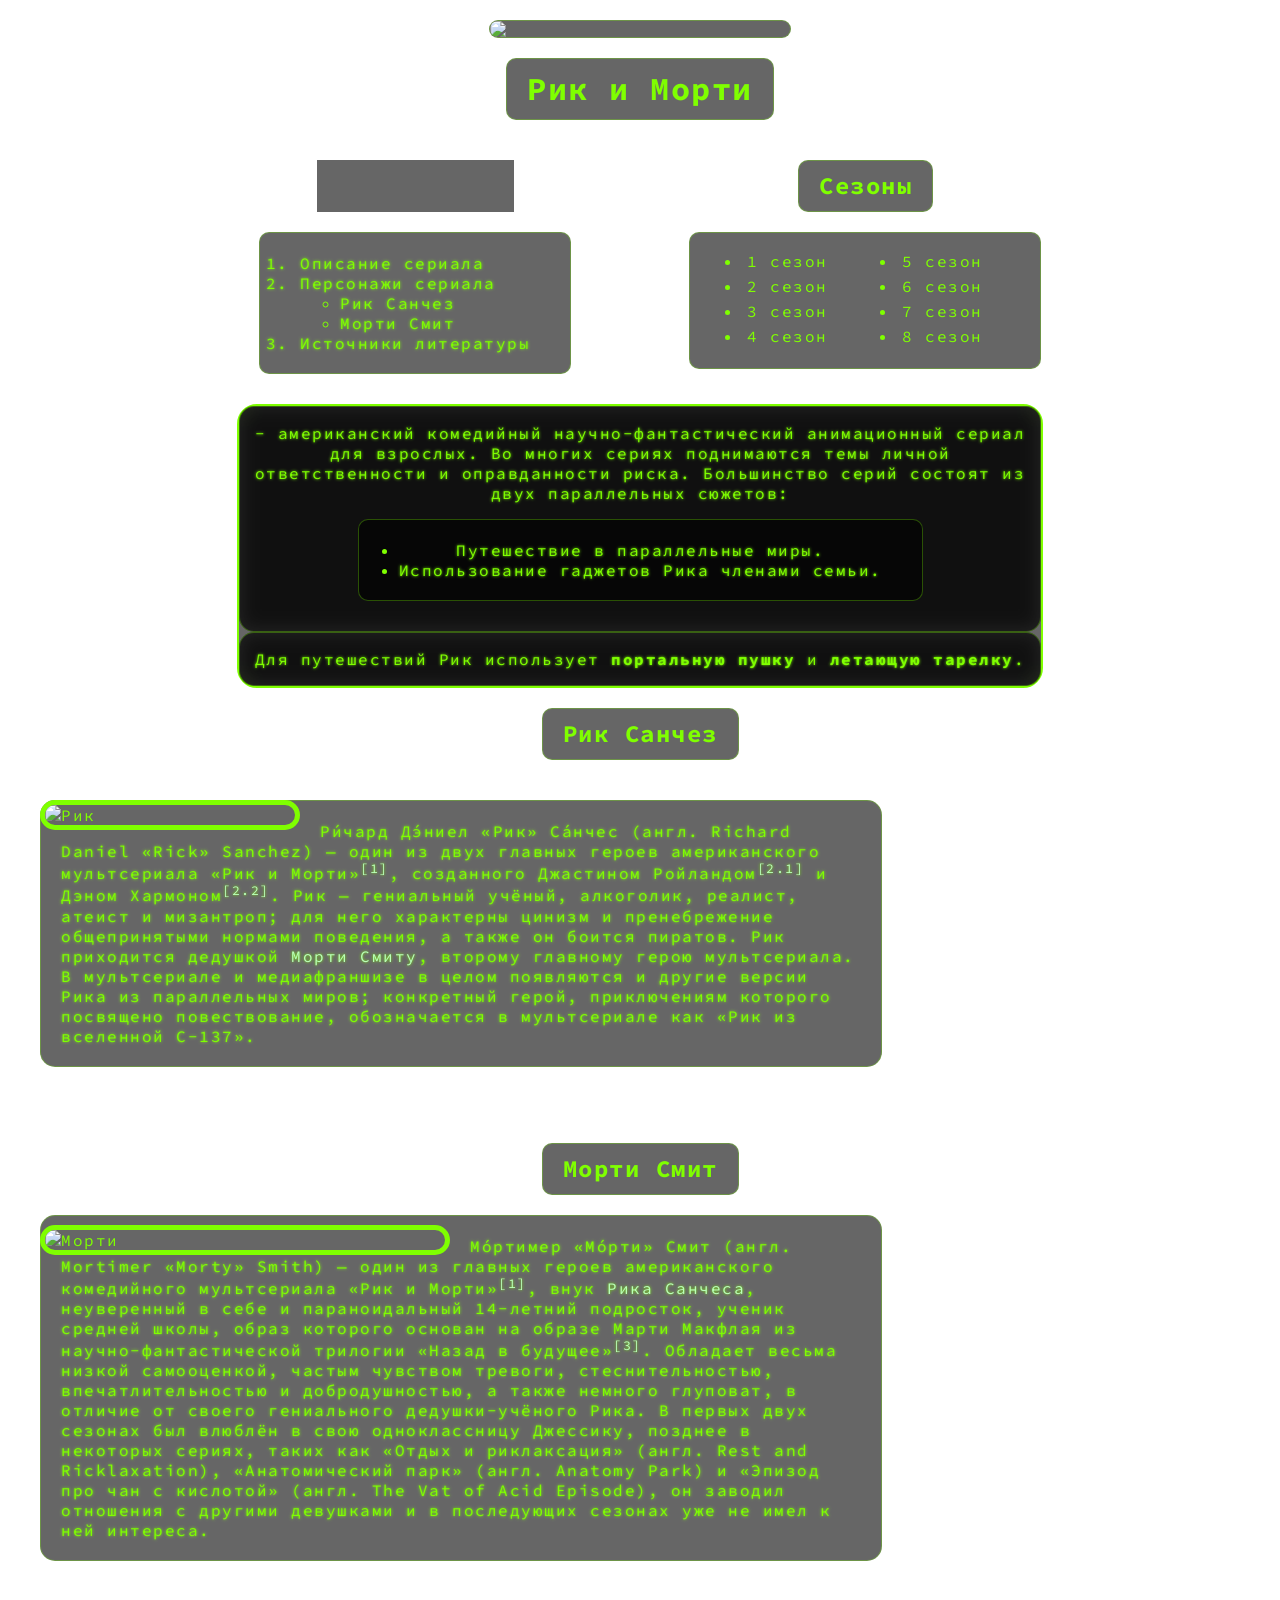
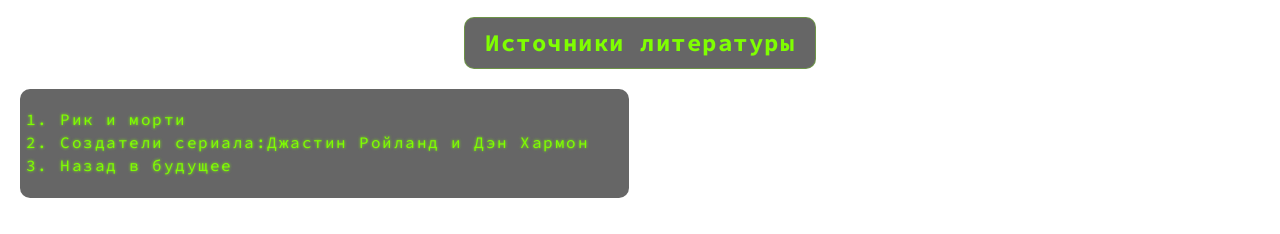
==== index.html @ 2d251767 "Fix HTML formatting and add missing newline" ====
<!DOCTYPE html>
<html lang="ru">

<head>
    <meta charset="UTF-8">
    <meta name="viewport" content="width=device-width, initial-scale=1.0">
    <link rel="stylesheet" href="3.css">
    <title>Рик и Морти</title>
</head>

<body>
    <img src="https://upload.wikimedia.org/wikipedia/commons/thumb/b/b1/Rick_and_Morty.svg/1920px-Rick_and_Morty.svg.png"
        class="photo0">

    <h1 id="top">Рик и Морти</h1>

    <div class="CR">
        <div id="CR1">
        <h2 class="c1">Содержание</h2>
        <ol class="R">
            <li><a href="#top">Описание сериала</a></li>
            <li><a href="#bio">Персонажи сериала</a></li>
            <ul>
                <li><a href="#bio">Рик Санчез</a></li>
                <li><a href="#A1">Морти Смит</a></li>
            </ul>
            <li><a href="#C1">Источники литературы</a></li>
        </ol>
        </div>
        <div id="CR2">
            <h2>Сезоны</h2>
            <ul id="U" >
                <li><a href="4.html" target="_blank">1 сезон</a></li>
                <li><a href="4.html" target="_blank">2 сезон</a></li>
                <li><a href="4.html" target="_blank">3 сезон</a></li>
                <li><a href="4.html" target="_blank">4 сезон</a></li>
                <li><a href="4.html" target="_blank">5 сезон</a></li>
                <li><a href="4.html" target="_blank">6 сезон</a></li>
                <li><a href="4.html" target="_blank">7 сезон</a></li>
                <li><a href="4.html" target="_blank">8 сезон</a></li>
            </ul>
        </div>
    </div>

    <div id="T">
    <section class="T" id="description">
        <p> - американский комедийный научно-фантастический анимационный
            сериал для взрослых. Во многих сериях поднимаются темы личной
            ответственности и оправданности риска. Большинство серий состоят из двух параллельных сюжетов:</p>
        <ul class="R1">
            <li>Путешествие в параллельные миры.</li>
            <li>Использование гаджетов Рика членами семьи.</li>
        </ul>
    </section>
    <section class="T1">
        <p>Для путешествий Рик использует <strong>портальную пушку</strong> и <strong>летающую тарелку</strong>.</p>
    </section>
    </div>
    <h2 id="bio">Рик Санчез</h2>

    <div class="character-box" style="position: relative;">
        <div id="rick-bubble" class="bubble" style="display: none;">
            Привет! Я безумный доктор — Рик
        </div>

        <img id="rick-pic" class="photo1" src="https://i.pinimg.com/736x/d4/ed/16/d4ed163ffbded1492ee04552562e30ac.jpg"
            alt="Рик">

        <p>Ри́чард Дэ́ниел «Рик» Са́нчес (англ. Richard Daniel «Rick» Sanchez) — один из двух главных героев
            американского мультсериала «Рик и Морти»<sup><a href="#C1">[1]</a></sup>,
            созданного Джастином Ройландом<sup><a href="#C1">[2.1]</a></sup> и Дэном Хармоном<sup><a
                    href="#C1">[2.2]</a></sup>. Рик — гениальный учёный, алкоголик,
            реалист, атеист и мизантроп; для него характерны цинизм и пренебрежение общепринятыми нормами
            поведения, а также он боится пиратов. Рик приходится дедушкой <a href="#A1">Морти Смиту</a>, второму
            главному герою
            мультсериала. В мультсериале и медиафраншизе в целом появляются и другие версии Рика из параллельных
            миров; конкретный герой, приключениям которого посвящено повествование, обозначается в мультсериале как
            «Рик из вселенной C-137».</p>
    </div>
    <div class="character-box" style="position: relative;">
        <h2 id="A1">Морти Смит</h2>
        <img src="https://avatars.mds.yandex.net/i?id=e5bfa0dbb554132e9ee0779c44e4330c_l-8907325-images-thumbs&n=13"
            alt="Морти" class="photo2" id="Morti">
        <p>Мо́ртимер «Мо́рти» Смит (англ. Mortimer «Morty» Smith) — один из главных героев американского комедийного
            мультсериала «Рик и Морти»<sup><a href="#C1">[1]</a></sup>, внук <a href="#bio">Рика Санчеса</a>,
            неуверенный в себе и параноидальный 14-летний подросток,
            ученик средней школы, образ которого основан на образе Марти Макфлая из научно-фантастической трилогии
            «Назад в будущее»<sup><a href="#C1">[3]</a></sup>. Обладает весьма низкой самооценкой, частым чувством
            тревоги, стеснительностью,
            впечатлительностью и добродушностью, а также немного глуповат, в отличие от своего гениального
            дедушки-учёного Рика.
            В первых двух сезонах был влюблён в свою одноклассницу Джессику, позднее в некоторых сериях, таких как
            «Отдых и риклаксация»
            (англ. Rest and Ricklaxation), «Анатомический парк» (англ. Anatomy Park) и «Эпизод про чан с кислотой»
            (англ. The Vat of Acid
            Episode), он заводил отношения с другими девушками и в последующих сезонах уже не имел к ней интереса.</p>
    </div>
    <h2 class="C" id="C1">Источники литературы</h2>
    <ol id="U1">
        <li><a href="https://ru.wikipedia.org/wiki/%D0%A0%D0%B8%D0%BA_%D0%B8_%D0%9C%D0%BE%D1%80%D1%82%D0%B8"
                target="_blank">Рик и морти</a></li>
        <li>Создатели сериала:<a
                href="https://ru.wikipedia.org/wiki/%D0%A0%D0%BE%D0%B9%D0%BB%D0%B0%D0%BD%D0%B4,_%D0%94%D0%B6%D0%B0%D1%81%D1%82%D0%B8%D0%BD"
                target="_blank">Джастин Ройланд</a> и <a
                href="https://ru.wikipedia.org/wiki/%D0%A5%D0%B0%D1%80%D0%BC%D0%BE%D0%BD,_%D0%94%D1%8D%D0%BD"
                target="_blank">Дэн Хармон</a></li>
        <li><a target="_blank"
                href="https://ru.wikipedia.org/wiki/%D0%9D%D0%B0%D0%B7%D0%B0%D0%B4_%D0%B2_%D0%B1%D1%83%D0%B4%D1%83%D1%89%D0%B5%D0%B5_(%D1%84%D1%80%D0%B0%D0%BD%D1%88%D0%B8%D0%B7%D0%B0)">Назад
                в будущее</a></li>
    </ol>

    <script src="3.js"></script>
</body>


</html>
---- 3.css ----
@import url('https://fonts.googleapis.com/css2?family=Source+Code+Pro:ital,wght@0,200..900;1,200..900&display=swap');

html {
    scroll-behavior: smooth;
}

body {
    font-family: "Source Code Pro", monospace;
    background-image: url(https://i.pinimg.com/1200x/71/c0/f4/71c0f492f97c86f23b1bd9c450179d8e.jpg);
    color: aliceblue;
    background-attachment: fixed;
    background-size: cover;
    background-repeat: no-repeat;
    background-position: center;
    margin: 0;
    padding: 20px;
    color: chartreuse;
    letter-spacing: 1.5px;
    line-height: 1.25;
}

h1, h2 {
    display: table;
    margin: 20px auto;
    background: rgba(0, 0, 0, 0.6);
    backdrop-filter: blur(10px);
    border: 1px solid rgba(127, 255, 0, 0.3);
    padding: 10px 20px;
    border-radius: 10px;
    color: chartreuse;
}

.photo0 {
    display: block;
    margin: 0 auto;
    width: 300px;
    height: auto;
    border-radius: 15px;
    background: rgba(0, 0, 0, 0.6);
    backdrop-filter: blur(10px);
    border: 1px solid rgba(127, 255, 0, 0.3);
}

.T, .T1 {
    display: block;
    border-radius: 15px;
    background: rgba(0, 0, 0, 0.6);
    backdrop-filter: blur(10px);
    border: 1px solid rgba(127, 255, 0, 0.3);
    max-width: 800px;
}

#T {
    background: rgba(0, 0, 0, 0.6);
    backdrop-filter: blur(10px);
    border: 2px solid chartreuse;
    width: fit-content;
    margin: 0 auto;
    border-radius: 20px;
    text-align: center;
}

.R, #U {
    display: table;
    margin: 0 auto 30px auto;
    background: rgba(0, 0, 0, 0.6);
    padding: 20px 40px;
    border-radius: 10px;
}

#U1 {
    display: table;
    background: rgba(0, 0, 0, 0.6);
    padding: 20px 40px;
    border-radius: 10px;
}

.R a, #U a, #U1 a {
    color: chartreuse;
    text-decoration: none;
    display: inline-block;
    transition: all 150ms ease;
}

.R a:hover, #U a:hover, #U1 a:hover {
    transform: scale(1.1);
    color: white;
    text-shadow: 0 0 10px chartreuse;
}

.character-box {
    overflow: hidden;
    padding: 20px;
}

.photo1 {
    width: 250px;
    float: left;
    margin-right: 20px;
    border: 5px solid chartreuse;
    border-radius: 15px;
}

.character-box p {
    background: rgba(0, 0, 0, 0.6);
    backdrop-filter: blur(10px);
    border: 1px solid rgba(127, 255, 0, 0.3);
    padding: 20px;
    border-radius: 15px;
    margin-top: 0;
    max-width: 800px;
}

.R1 {
    display: block;
    width: fit-content;
    margin: 0 auto 30px auto;
    background: rgba(0, 0, 0, 0.6);
    padding: 20px 40px;
    border-radius: 10px;
    border: 1px solid rgba(127, 255, 0, 0.3);
}

#rick-pic {
    cursor: pointer;
    transition-property: transform;
    transition-duration: 0.2s;
}

#rick-pic:active {
    transform: scale(0.9);
}

.bubble {
    position: absolute;
    top: 20px;
    left: 50%;
    transform: translateX(-50%);
    background: black;
    color: #00ff00;
    padding: 10px 15px;
    border: 2px solid #00ff00;
    border-radius: 10px;
    font-weight: bold;
    box-shadow: 0 0 15px #00ff00;
    z-index: 100;
    white-space: nowrap;
}

.photo2 {
    width: 400px;
    height: auto;
    float: left;
    border: 5px solid chartreuse;
    border-radius: 15px;
    margin-right: 20px;
    margin-top: 10px;
}

.c1 {
    text-align: center;
}

.R1, p, ol {
    text-shadow: chartreuse 0 0 3px;
}

hr {
    color: chartreuse;
}

.CR {
    display: flex;
    align-items: flex-start;
    justify-content: center;
    gap: 50px;
}

#U {
    display: flex !important;
    flex-direction: column;
    flex-wrap: wrap;
    height: 100px;
    width: fit-content;
    list-style-position: inside;
    padding: 5px;
    margin: 0 auto;
    background: rgba(0, 0, 0, 0.6);
    backdrop-filter: blur(10px);
    border: 1px solid rgba(127, 255, 0, 0.3);
}

.c1, .R {
    background: rgba(0, 0, 0, 0.6);
    backdrop-filter: blur(10px);
    border: 1px solid rgba(127, 255, 0, 0.3);
}

.photo1, .photo2, .photo0 {
    position: relative;
    z-index: 2;
}

#U li {
    width: 140px;
    list-style-position: inside;
    margin-bottom: 5px;
    padding-right: 15px;
}

#CR1, #CR2 {
    flex: 1;
    max-width: 400px;
}

#CR2 h2 {
    display: block;
    text-align: center;
    width: fit-content;
}

#U {
    padding-top: 17.5px;
    padding-bottom: 17.5px;
    padding-left: 35px;
}

#U1 li {
    margin-bottom: 3px;
}

a {
    text-decoration: none;
    color: #baffba;
}
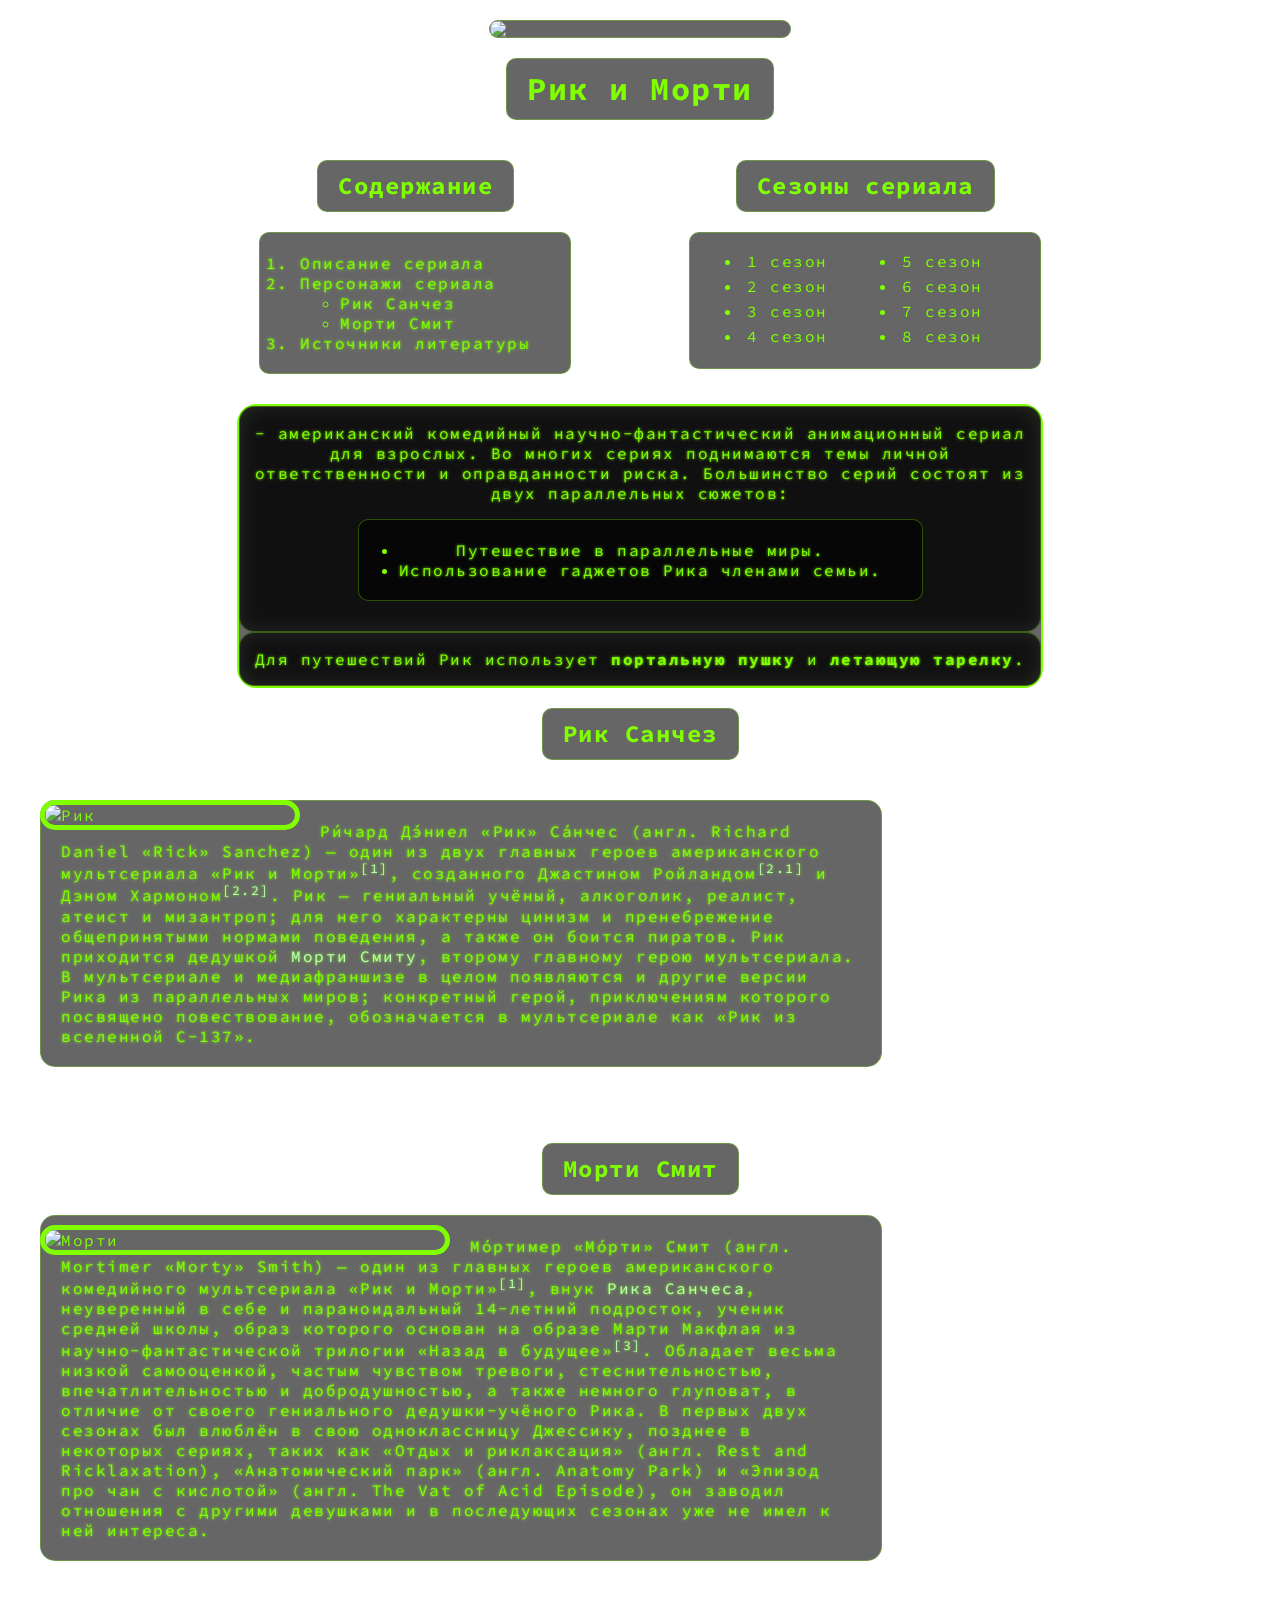
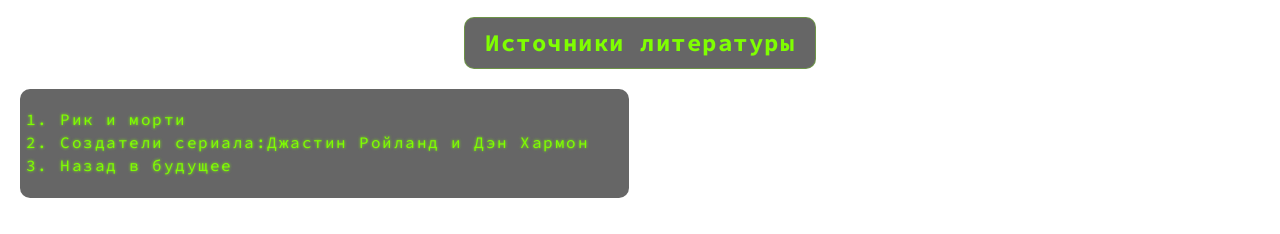
==== commit e310f2dd: "Update index.html" ====
--- a/index.html
+++ b/index.html
@@ -28,7 +28,7 @@
         </ol>
         </div>
         <div id="CR2">
-            <h2>Сезоны</h2>
+            <h2>Сезоны сериала</h2>
             <ul id="U" >
                 <li><a href="4.html" target="_blank">1 сезон</a></li>
                 <li><a href="4.html" target="_blank">2 сезон</a></li>
@@ -114,3 +114,4 @@
 
 
 </html>
+
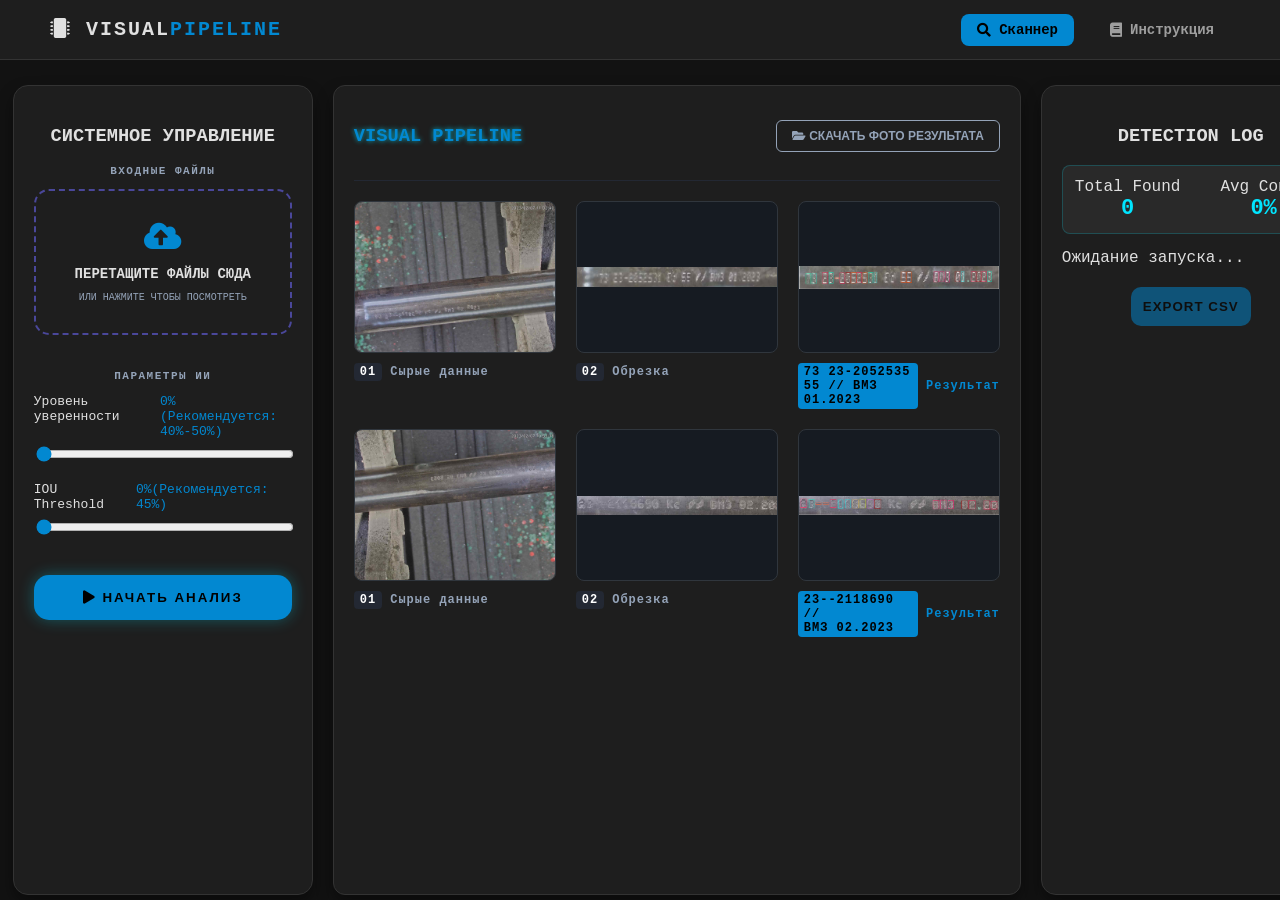
==== commit 3b3ebdeb: "удаление лишнего" ====
--- a/index.html
+++ b/index.html
@@ -1,117 +1,170 @@
-<!DOCTYPE html>
-<html lang="ru">
-
-<head>
-    <meta charset="UTF-8">
-    <meta name="viewport" content="width=device-width, initial-scale=1.0">
-    <link rel="stylesheet" href="3.css">
-    <title>Рик и Морти</title>
-</head>
-
-<body>
-    <img src="https://upload.wikimedia.org/wikipedia/commons/thumb/b/b1/Rick_and_Morty.svg/1920px-Rick_and_Morty.svg.png"
-        class="photo0">
-
-    <h1 id="top">Рик и Морти</h1>
-
-    <div class="CR">
-        <div id="CR1">
-        <h2 class="c1">Содержание</h2>
-        <ol class="R">
-            <li><a href="#top">Описание сериала</a></li>
-            <li><a href="#bio">Персонажи сериала</a></li>
-            <ul>
-                <li><a href="#bio">Рик Санчез</a></li>
-                <li><a href="#A1">Морти Смит</a></li>
-            </ul>
-            <li><a href="#C1">Источники литературы</a></li>
-        </ol>
-        </div>
-        <div id="CR2">
-            <h2>Сезоны сериала</h2>
-            <ul id="U" >
-                <li><a href="4.html" target="_blank">1 сезон</a></li>
-                <li><a href="4.html" target="_blank">2 сезон</a></li>
-                <li><a href="4.html" target="_blank">3 сезон</a></li>
-                <li><a href="4.html" target="_blank">4 сезон</a></li>
-                <li><a href="4.html" target="_blank">5 сезон</a></li>
-                <li><a href="4.html" target="_blank">6 сезон</a></li>
-                <li><a href="4.html" target="_blank">7 сезон</a></li>
-                <li><a href="4.html" target="_blank">8 сезон</a></li>
-            </ul>
-        </div>
-    </div>
-
-    <div id="T">
-    <section class="T" id="description">
-        <p> - американский комедийный научно-фантастический анимационный
-            сериал для взрослых. Во многих сериях поднимаются темы личной
-            ответственности и оправданности риска. Большинство серий состоят из двух параллельных сюжетов:</p>
-        <ul class="R1">
-            <li>Путешествие в параллельные миры.</li>
-            <li>Использование гаджетов Рика членами семьи.</li>
-        </ul>
-    </section>
-    <section class="T1">
-        <p>Для путешествий Рик использует <strong>портальную пушку</strong> и <strong>летающую тарелку</strong>.</p>
-    </section>
-    </div>
-    <h2 id="bio">Рик Санчез</h2>
-
-    <div class="character-box" style="position: relative;">
-        <div id="rick-bubble" class="bubble" style="display: none;">
-            Привет! Я безумный доктор — Рик
-        </div>
-
-        <img id="rick-pic" class="photo1" src="https://i.pinimg.com/736x/d4/ed/16/d4ed163ffbded1492ee04552562e30ac.jpg"
-            alt="Рик">
-
-        <p>Ри́чард Дэ́ниел «Рик» Са́нчес (англ. Richard Daniel «Rick» Sanchez) — один из двух главных героев
-            американского мультсериала «Рик и Морти»<sup><a href="#C1">[1]</a></sup>,
-            созданного Джастином Ройландом<sup><a href="#C1">[2.1]</a></sup> и Дэном Хармоном<sup><a
-                    href="#C1">[2.2]</a></sup>. Рик — гениальный учёный, алкоголик,
-            реалист, атеист и мизантроп; для него характерны цинизм и пренебрежение общепринятыми нормами
-            поведения, а также он боится пиратов. Рик приходится дедушкой <a href="#A1">Морти Смиту</a>, второму
-            главному герою
-            мультсериала. В мультсериале и медиафраншизе в целом появляются и другие версии Рика из параллельных
-            миров; конкретный герой, приключениям которого посвящено повествование, обозначается в мультсериале как
-            «Рик из вселенной C-137».</p>
-    </div>
-    <div class="character-box" style="position: relative;">
-        <h2 id="A1">Морти Смит</h2>
-        <img src="https://avatars.mds.yandex.net/i?id=e5bfa0dbb554132e9ee0779c44e4330c_l-8907325-images-thumbs&n=13"
-            alt="Морти" class="photo2" id="Morti">
-        <p>Мо́ртимер «Мо́рти» Смит (англ. Mortimer «Morty» Smith) — один из главных героев американского комедийного
-            мультсериала «Рик и Морти»<sup><a href="#C1">[1]</a></sup>, внук <a href="#bio">Рика Санчеса</a>,
-            неуверенный в себе и параноидальный 14-летний подросток,
-            ученик средней школы, образ которого основан на образе Марти Макфлая из научно-фантастической трилогии
-            «Назад в будущее»<sup><a href="#C1">[3]</a></sup>. Обладает весьма низкой самооценкой, частым чувством
-            тревоги, стеснительностью,
-            впечатлительностью и добродушностью, а также немного глуповат, в отличие от своего гениального
-            дедушки-учёного Рика.
-            В первых двух сезонах был влюблён в свою одноклассницу Джессику, позднее в некоторых сериях, таких как
-            «Отдых и риклаксация»
-            (англ. Rest and Ricklaxation), «Анатомический парк» (англ. Anatomy Park) и «Эпизод про чан с кислотой»
-            (англ. The Vat of Acid
-            Episode), он заводил отношения с другими девушками и в последующих сезонах уже не имел к ней интереса.</p>
-    </div>
-    <h2 class="C" id="C1">Источники литературы</h2>
-    <ol id="U1">
-        <li><a href="https://ru.wikipedia.org/wiki/%D0%A0%D0%B8%D0%BA_%D0%B8_%D0%9C%D0%BE%D1%80%D1%82%D0%B8"
-                target="_blank">Рик и морти</a></li>
-        <li>Создатели сериала:<a
-                href="https://ru.wikipedia.org/wiki/%D0%A0%D0%BE%D0%B9%D0%BB%D0%B0%D0%BD%D0%B4,_%D0%94%D0%B6%D0%B0%D1%81%D1%82%D0%B8%D0%BD"
-                target="_blank">Джастин Ройланд</a> и <a
-                href="https://ru.wikipedia.org/wiki/%D0%A5%D0%B0%D1%80%D0%BC%D0%BE%D0%BD,_%D0%94%D1%8D%D0%BD"
-                target="_blank">Дэн Хармон</a></li>
-        <li><a target="_blank"
-                href="https://ru.wikipedia.org/wiki/%D0%9D%D0%B0%D0%B7%D0%B0%D0%B4_%D0%B2_%D0%B1%D1%83%D0%B4%D1%83%D1%89%D0%B5%D0%B5_(%D1%84%D1%80%D0%B0%D0%BD%D1%88%D0%B8%D0%B7%D0%B0)">Назад
-                в будущее</a></li>
-    </ol>
-
-    <script src="3.js"></script>
-</body>
-
-
-</html>
-
+<!DOCTYPE html>
+<html lang="ru">
+
+<head>
+    <meta charset="UTF-8">
+    <meta name="viewport" content="width=device-width, initial-scale=1.0">
+    <title>Grid</title>
+    <link rel="stylesheet" href="Grid.css">
+    <link rel="stylesheet" href="https://cdnjs.cloudflare.com/ajax/libs/font-awesome/5.15.4/css/all.min.css">
+</head>
+
+<body>
+    <header class="main-header">
+    <div class="logo">
+        <i class="fas fa-microchip"></i> VISUAL<span>PIPELINE</span>
+    </div>
+    <nav class="nav-links">
+        <a href="Grid.html" class="nav-item active" target="_parent">
+            <i class="fas fa-search"></i> Сканнер
+        </a>
+        <a href="Manual.html" class="nav-item" target="_parent">
+            <i class="fas fa-book"></i> Инструкция
+        </a>
+    </nav>
+    </header>
+    <div class="Container">
+        <aside class="Options">
+            <h3>СИСТЕМНОЕ УПРАВЛЕНИЕ</h3>
+
+            <div class="control-section">
+                <p class="label-text">ВХОДНЫЕ ФАЙЛЫ</p>
+                <div class="upload-zone" id="uploadTrigger">
+                    <i class="fas fa-cloud-upload-alt"></i>
+                    <span>ПЕРЕТАЩИТЕ ФАЙЛЫ СЮДА</span>
+                    <small>ИЛИ НАЖМИТЕ ЧТОБЫ ПОСМОТРЕТЬ</small>
+                </div>
+            </div>
+
+            <div class="control-section">
+                <p class="label-text">ПАРАМЕТРЫ ИИ</p>
+
+                <div class="parameter-item">
+                    <div class="param-info">
+                        <span id="Confidence-label">Уровень уверенности</span>
+                        <span class="value" id="Prozent">0%(Рекомендуется: 40%-50%)</span>
+                    </div>
+                    <input type="range" class="modern-slider" min="0" max="100" value="0" id="Slider">
+                </div>
+
+                <div class="parameter-item">
+                    <div class="param-info">
+                        <span id="IOU-label">IOU Threshold</span>
+                        <span class="value" id="IOUValue">0%(Рекомендуется: 45%)</span>
+                    </div>
+                    <input type="range" class="modern-slider" min="0" max="100" value="0" id="IOUSlider">
+                </div>
+            </div>
+
+            <div class="control-section">
+                <button class="run-btn" id="runBtn">
+                    <i class="fas fa-play"></i> НАЧАТЬ АНАЛИЗ
+                </button>
+            </div>
+        </aside>
+
+        <div class="modal-overlay" id="model-overlay-id">
+            <div class="modal-card">
+                <div class="modal-header">
+                    <h4>ВЫБОР ФАЙЛОВ</h4>
+                    <button class="close-modal" id="close-click">&times;</button>
+                </div>
+                <div class="modal-body">
+                    <div class="file-dummy" id="file-dumme-id">
+                        <i class="fas fa-folder-open"></i>
+                        <p id="fileStatus">Выберите папку с файлами</p>
+                    </div>
+                    <input type="file" id="modalFileInput" style="display: none;" multiple accept="image/*">
+                    <button class="file-btn" id="openFolderBtn">ОТКРЫТЬ ПАПКУ</button>
+                </div>
+            </div>
+        </div>
+
+        <section class="vision-workspace">
+            <div class="modal-overlay" id="image-viewer-modal">
+                <div class="viewer-content">
+                    <span class="close-viewer" id="close-viewer-btn">&times;</span>
+                    <img id="viewer-img" src="" alt="Full view">
+                </div>
+            </div>
+            <div class="workspace-header">
+                <h3 id="VP">VISUAL PIPELINE</h3>
+                <button class="folder-btn" id="openDatasetBtn">
+                    <i class="fas fa-folder-open"></i> СКАЧАТЬ ФОТО РЕЗУЛЬТАТА
+                </button>
+            </div>
+
+            <div class="pipeline-grid">
+
+                <div class="pipeline-step">
+                    <div class="image-box">
+                        <img src="C20230207_110242272.jpg" alt="Raw" class="raw-img-preview" id="raw-img-1">
+                    </div>
+                    <div class="step-label"><span class="step-num">01</span>Сырые данные</div>
+                </div>
+
+                <div class="pipeline-step">
+                    <div class="image-box">
+                        <img src="C20230119_093333958_crop.png" alt="Crop" class="crop-img-preview">
+                    </div>
+                    <div class="step-label"><span class="step-num">02</span> Обрезка</div>
+                </div>
+
+                <div class="pipeline-step">
+                    <div class="image-box">
+                        <img src="Screen.PNG" alt="Result" class="result-img-preview">
+                    </div>
+                    <div class="step-label result-label"><span class="step-num">73 23-2052535 55 // ВМЗ 01.2023</span>
+                        Результат</div>
+                </div>
+
+
+                <div class="pipeline-step">
+                    <div class="image-box">
+                        <img src="C20230207_105340548.jpg" alt="Raw" class="raw-img-preview" id="raw-img-2">
+                    </div>
+                    <div class="step-label"><span class="step-num">01</span>Сырые данные</div>
+                </div>
+
+                <div class="pipeline-step">
+                    <div class="image-box">
+                        <img src="C20230207_105340548_crop.png" alt="Crop" class="crop-img-preview">
+                    </div>
+                    <div class="step-label"><span class="step-num">02</span> Обрезка</div>
+                </div>
+
+                <div class="pipeline-step">
+                    <div class="image-box">
+                        <img src="Screen3.PNG" alt="Result" class="result-img-preview">
+                    </div>
+                    <div class="step-label result-label"><span class="step-num">23--2118690 //<br> ВМЗ 02.2023</span>
+                        Результат </div>
+                </div>
+
+            </div>
+        </section>
+
+        <aside class="Datasets">
+            <h3>DETECTION LOG</h3>
+
+            <div class="stats-panel">
+                <div class="stat-box">
+                    <span class="stat-label">Total Found</span>
+                    <span class="stat-value" id="total-count">0</span>
+                </div>
+                <div class="stat-box">
+                    <span class="stat-label">Avg Conf.</span>
+                    <span class="stat-value" id="avg-conf">0%</span>
+                </div>
+            </div>
+
+            <div class="log-table" id="log-feed">
+                <div class="empty-log-msg">Ожидание запуска...</div>
+            </div>
+
+            <button class="btn-secondary" id="export-btn" disabled>EXPORT CSV</button>
+        </aside>
+        <script src="Script.js"></script>
+</body>
+
+</html>
--- a/Grid.css
+++ b/Grid.css
@@ -0,0 +1,570 @@
+:root {
+    --accent: #00E5FF;
+    --bg-light: #2E2A5E;
+    --text-dim: #94A3B8;
+    --bg-main: #121212;
+    --bg-surface: #1E1E1E;
+    --text-primary: #E0E0E0;
+    --text-secondary: #9E9E9E;
+    --accent: #0288D1;
+    --accent-hover: #03A9F4;
+    --border-color: #333333;
+}
+
+body {
+    margin: 0;
+    display: flex;
+    justify-content: center;
+    align-items: center;
+    min-height: 100vh;
+    font-family: "Source Code Pro", monospace;
+    background-color: var(--bg-main);
+    color: var(--text-primary);
+}
+
+.Container {
+    width: 98%;
+    max-width: 1600px;
+    display: grid;
+    grid-template-columns: 300px 1fr 300px;
+    gap: 20px;
+    height: 90vh;
+}
+
+.Options,
+.vision-workspace,
+.Datasets {
+    border-radius: 15px;
+    padding: 20px;
+    box-shadow: 0 4px 15px rgba(0, 0, 0, 0.3);
+    border: none;
+}
+
+.vision-workspace {
+    background-color: #161B22;
+}
+
+.Options,
+.Datasets {
+    background-color: #2E2A5E;
+}
+
+.control-section {
+    margin-bottom: 35px;
+}
+
+.label-text {
+    font-size: 11px;
+    color: var(--text-dim);
+    letter-spacing: 1.5px;
+    margin-bottom: 12px;
+    font-weight: bold;
+}
+
+.upload-zone {
+    border: 2px dashed #4A479A;
+    border-radius: 15px;
+    padding: 30px 10px;
+    text-align: center;
+    display: flex;
+    flex-direction: column;
+    align-items: center;
+    gap: 10px;
+    cursor: pointer;
+    transition: 0.3s;
+}
+
+.upload-zone:hover {
+    border-color: var(--accent);
+    background: rgba(0, 229, 255, 0.05);
+}
+
+.upload-zone i {
+    font-size: 30px;
+    color: var(--accent);
+    margin-bottom: 5px;
+}
+
+.upload-zone span {
+    font-size: 14px;
+    font-weight: bold;
+}
+
+.upload-zone small {
+    font-size: 10px;
+    color: var(--text-dim);
+}
+
+.parameter-item {
+    margin-bottom: 15px;
+}
+
+.param-info {
+    display: flex;
+    justify-content: space-between;
+    font-size: 13px;
+    margin-bottom: 5px;
+}
+
+.value {
+    color: var(--accent);
+    font-family: 'Roboto Mono', monospace;
+}
+
+.modern-slider {
+    width: 100%;
+    cursor: pointer;
+    accent-color: var(--accent);
+}
+
+.run-btn {
+    width: 100%;
+    background: var(--accent);
+    color: #000;
+    border: none;
+    padding: 15px;
+    border-radius: 15px;
+    font-weight: 800;
+    letter-spacing: 2px;
+    cursor: pointer;
+    transition: 0.4s;
+    box-shadow: 0 0 15px rgba(0, 229, 255, 0.3);
+}
+
+.run-btn:hover {
+    box-shadow: 0px 20px 40px rgba(0, 229, 255, 0.6);
+    transform: translateY(-5px);
+}
+
+.modal-overlay {
+    position: fixed;
+    top: 0;
+    left: 0;
+    width: 100%;
+    height: 100%;
+    background: rgba(0, 0, 0, 0.7);
+    backdrop-filter: blur(8px);
+    display: flex;
+    justify-content: center;
+    align-items: center;
+    z-index: 1000;
+    opacity: 0;
+    pointer-events: none;
+    visibility: hidden;
+    transition: all 0.3s ease;
+    transform: scale(0.7);
+}
+
+.modal-overlay.active {
+    opacity: 1;
+    pointer-events: auto;
+    visibility: visible;
+    transform: scale(1);
+}
+
+.modal-card {
+    background: #161B22;
+    width: 400px;
+    padding: 25px;
+    border-radius: 15px;
+    border: 1px solid #30363d;
+    box-shadow: 0 20px 50px rgba(0, 0, 0, 0.5);
+}
+
+.modal-header {
+    display: flex;
+    justify-content: space-between;
+    align-items: center;
+    margin-bottom: 20px;
+}
+
+.close-modal {
+    background: none;
+    border: none;
+    color: white;
+    font-size: 24px;
+    cursor: pointer;
+}
+
+.file-dummy {
+    border: 1px solid #333;
+    padding: 40px;
+    border-radius: 10px;
+    margin-bottom: 20px;
+    background: #0d1117;
+    color: var(--text-dim);
+}
+
+h3,
+.label-text {
+    text-align: center;
+}
+
+#IOU-label {
+    margin-right: 10px;
+}
+
+#Confidence-label {
+    margin-right: 30px;
+}
+
+.vision-workspace {
+    display: flex;
+    flex-direction: column;
+    gap: 20px;
+    padding: 20px;
+    background: #11141A;
+    border-radius: 12px;
+    border: 1px solid #232833;
+}
+
+.workspace-header {
+    display: flex;
+    justify-content: space-between;
+    align-items: center;
+    border-bottom: 1px solid #232833;
+    padding-bottom: 15px;
+}
+
+.folder-btn {
+    background: transparent;
+    border: 1px solid var(--text-dim);
+    color: var(--text-dim);
+    padding: 8px 15px;
+    border-radius: 6px;
+    cursor: pointer;
+    font-size: 12px;
+    font-weight: bold;
+    transition: 0.3s;
+}
+
+.folder-btn:hover {
+    border-color: var(--accent);
+    color: var(--accent);
+    box-shadow: 0 0 10px rgba(0, 229, 255, 0.2);
+}
+
+.pipeline-grid {
+    display: grid;
+    grid-template-columns: repeat(3, 1fr);
+    gap: 20px;
+}
+
+.pipeline-step {
+    display: flex;
+    flex-direction: column;
+    gap: 10px;
+}
+
+.image-box {
+    aspect-ratio: 4 / 3;
+    background: #161B22;
+    border: 1px solid #30363d;
+    border-radius: 8px;
+    display: flex;
+    justify-content: center;
+    align-items: center;
+    overflow: hidden;
+    color: #4A479A;
+    font-size: 30px;
+}
+
+.step-label {
+    font-size: 12px;
+    color: var(--text-dim);
+    font-weight: bold;
+    letter-spacing: 1px;
+    display: flex;
+    align-items: center;
+    gap: 8px;
+}
+
+.step-num {
+    background: #232833;
+    padding: 2px 6px;
+    border-radius: 4px;
+    color: white;
+}
+
+.result-label {
+    color: var(--accent);
+}
+
+.result-label .step-num {
+    background: var(--accent);
+    color: black;
+}
+
+.image-box img {
+    width: 200px;
+    height: auto;/
+}
+
+.image-box {
+    position: relative;
+    transition: all 0.4s ease;
+    z-index: 1;
+}
+
+.image-box.show {
+    z-index: 999;
+    transform: scale(2);
+    backdrop-filter: blur(8px);
+}
+
+#image-viewer-modal {
+    display: flex;
+    justify-content: center;
+    align-items: center;
+    background: rgba(0, 0, 0, 0.9);
+}
+
+#image-viewer-modal img {
+    max-width: 90%;
+    max-height: 90%;
+    border-radius: 8px;
+}
+
+.close-viewer {
+    position: absolute;
+    top: 20px;
+    right: 30px;
+    color: white;
+    font-size: 40px;
+    cursor: pointer;
+}
+
+.Detection {
+    position: relative;
+    border: 2px solid var(--accent);
+    border-radius: 15px;
+    pointer-events: none;
+    background: rgba(0, 229, 255, 0.3);
+}
+
+.stats-panel {
+    display: flex;
+    justify-content: space-between;
+    margin-bottom: 15px;
+    background: rgba(255, 255, 255, 0.05);
+    padding: 12px;
+    border-radius: 8px;
+    border: 1px solid rgba(0, 229, 255, 0.2);
+}
+
+.stat-box {
+    display: flex;
+    flex-direction: column;
+    align-items: center;
+}
+
+.stat-value {
+    font-size: 22px;
+    font-weight: bold;
+    color: #00E5FF;
+}
+
+#log-feed {
+    max-height: 350px;
+    overflow-y: auto;
+    display: flex;
+    flex-direction: column;
+    gap: 10px;
+    margin-bottom: 20px;
+    padding-right: 5px;
+}
+
+#log-feed::-webkit-scrollbar {
+    width: 7px;
+}
+
+#log-feed::-webkit-scrollbar-thumb {
+    background: var(--accent-hover);
+    border-radius: 30px;
+}
+
+.log-item {
+    display: flex;
+    flex-direction: column;
+    gap: 15px;
+    background: rgba(0, 0, 0, 0.4);
+    border-left: 3px solid #00FF00;
+    padding: 12px 15px;
+    margin-bottom: 8px;
+    font-family: 'Courier New', monospace;
+    font-size: 13px;
+    animation: slideIn 0.4s ease forwards;
+
+}
+
+.log-item span {
+    color: #ffffff;
+    margin-bottom: 0;
+    overflow: hidden;
+}
+
+.log-header:isWarning {
+    border-left: 3px solid #FFA500;
+}
+
+@keyframes slideIn {
+    from {
+        opacity: 0;
+        transform: translateX(-20px);
+    }
+    to {
+        opacity: 1;
+        transform: translateX(0px);
+    }
+}
+
+#export-btn:disabled {
+    opacity: 0.5;
+    cursor: not-allowed;
+}
+
+#VP {
+    color: var(--accent);
+    text-shadow: 0 0 5px rgba(0, 229, 255, 0.7);
+}
+
+#export-btn,
+#openFolderBtn {
+    background: var(--accent);
+    color: #000;
+    border: none;
+    padding: 12px;
+    border-radius: 10px;
+    font-weight: bold;
+    letter-spacing: 1px;
+    cursor: pointer;
+    transition: 0.3s;
+    display: block;
+    margin: 0 auto;
+}
+
+#export-btn:hover,
+#openFolderBtn:hover {
+    box-shadow: 0px 10px 30px rgba(0, 229, 255, 0.5);
+    transform: translateY(-3px);
+}
+
+#Number {
+    color: var(--accent);
+    font-size: 30px;
+    font-weight: bold;
+}
+
+.file-dummy {
+    transition: all 0.2s ease;
+}
+
+.file-dummy:hover {
+    box-shadow: inset 0 0 20px rgba(0, 229, 255, 0.1);
+    border: 1px dashed var(--accent);
+}
+
+.Options,.vision-workspace,.Datasets,.modal-card {
+    background-color: var(--bg-surface);
+    border: 1px solid var(--border-color);
+    box-shadow: 0 8px 16px rgba(0, 0, 0, 0.4);
+}
+.main-header {
+    width: 100%;
+    height: 60px;
+    background: var(--bg-surface);
+    display: flex;
+    justify-content: space-between;
+    align-items: center;
+    padding: 0 50px;
+    border-bottom: 1px solid var(--border-color);
+    position: fixed; /* Закрепляем сверху */
+    top: 0;
+    left: 0;
+    z-index: 1000;
+    box-sizing: border-box;
+}
+
+.logo {
+    font-weight: 900;
+    font-size: 20px;
+    letter-spacing: 2px;
+}
+
+.logo span {
+    color: var(--accent);
+}
+
+.nav-links {
+    display: flex;
+    gap: 20px;
+}
+
+.nav-item {
+    text-decoration: none;
+    color: var(--text-secondary);
+    font-size: 14px;
+    font-weight: bold;
+    padding: 8px 16px;
+    border-radius: 8px;
+    transition: 0.3s;
+    display: flex;
+    align-items: center;
+    gap: 8px;
+}
+
+.nav-item:hover {
+    color: var(--accent);
+    background: rgba(2, 136, 209, 0.1);
+}
+
+.nav-item.active {
+    color: #000;
+    background: var(--accent);
+}
+
+.Container {
+    margin-top: 80px; 
+}
+.manual-container {
+    display: flex;
+    flex-direction: column;
+    gap: 20px;
+    padding: 20px;
+    background: #11141A;
+    border-radius: 12px;
+    border: 1px solid #232833;
+}
+.manual-container h2 {
+    text-align: center;
+    color: var(--accent);
+    font-size: 24px;
+    font-weight: bold;
+}
+.manual-container p {
+    color: var(--text-secondary);
+    line-height: 1.6;
+    font-size: 14px;
+}
+@keyframes slideUp {
+    from {
+        opacity: 0;
+        transform: translateY(20px);
+    }
+    to {
+        opacity: 1;
+        transform: translateY(0);
+    }
+}
+
+.pipe-card {
+    background: rgba(255, 255, 255, 0.05); /* Легкий фон для карточки */
+    margin-bottom: 8px;
+    padding: 12px;
+    border-radius: 8px;
+    border: 1px solid var(--border-color);
+    display: flex;
+    justify-content: space-between;
+    animation: slideUp 0.5s ease forwards; /* Применяем анимацию */
+    opacity: 0; /* Изначально скрыты, пока анимация не начнется */
+}
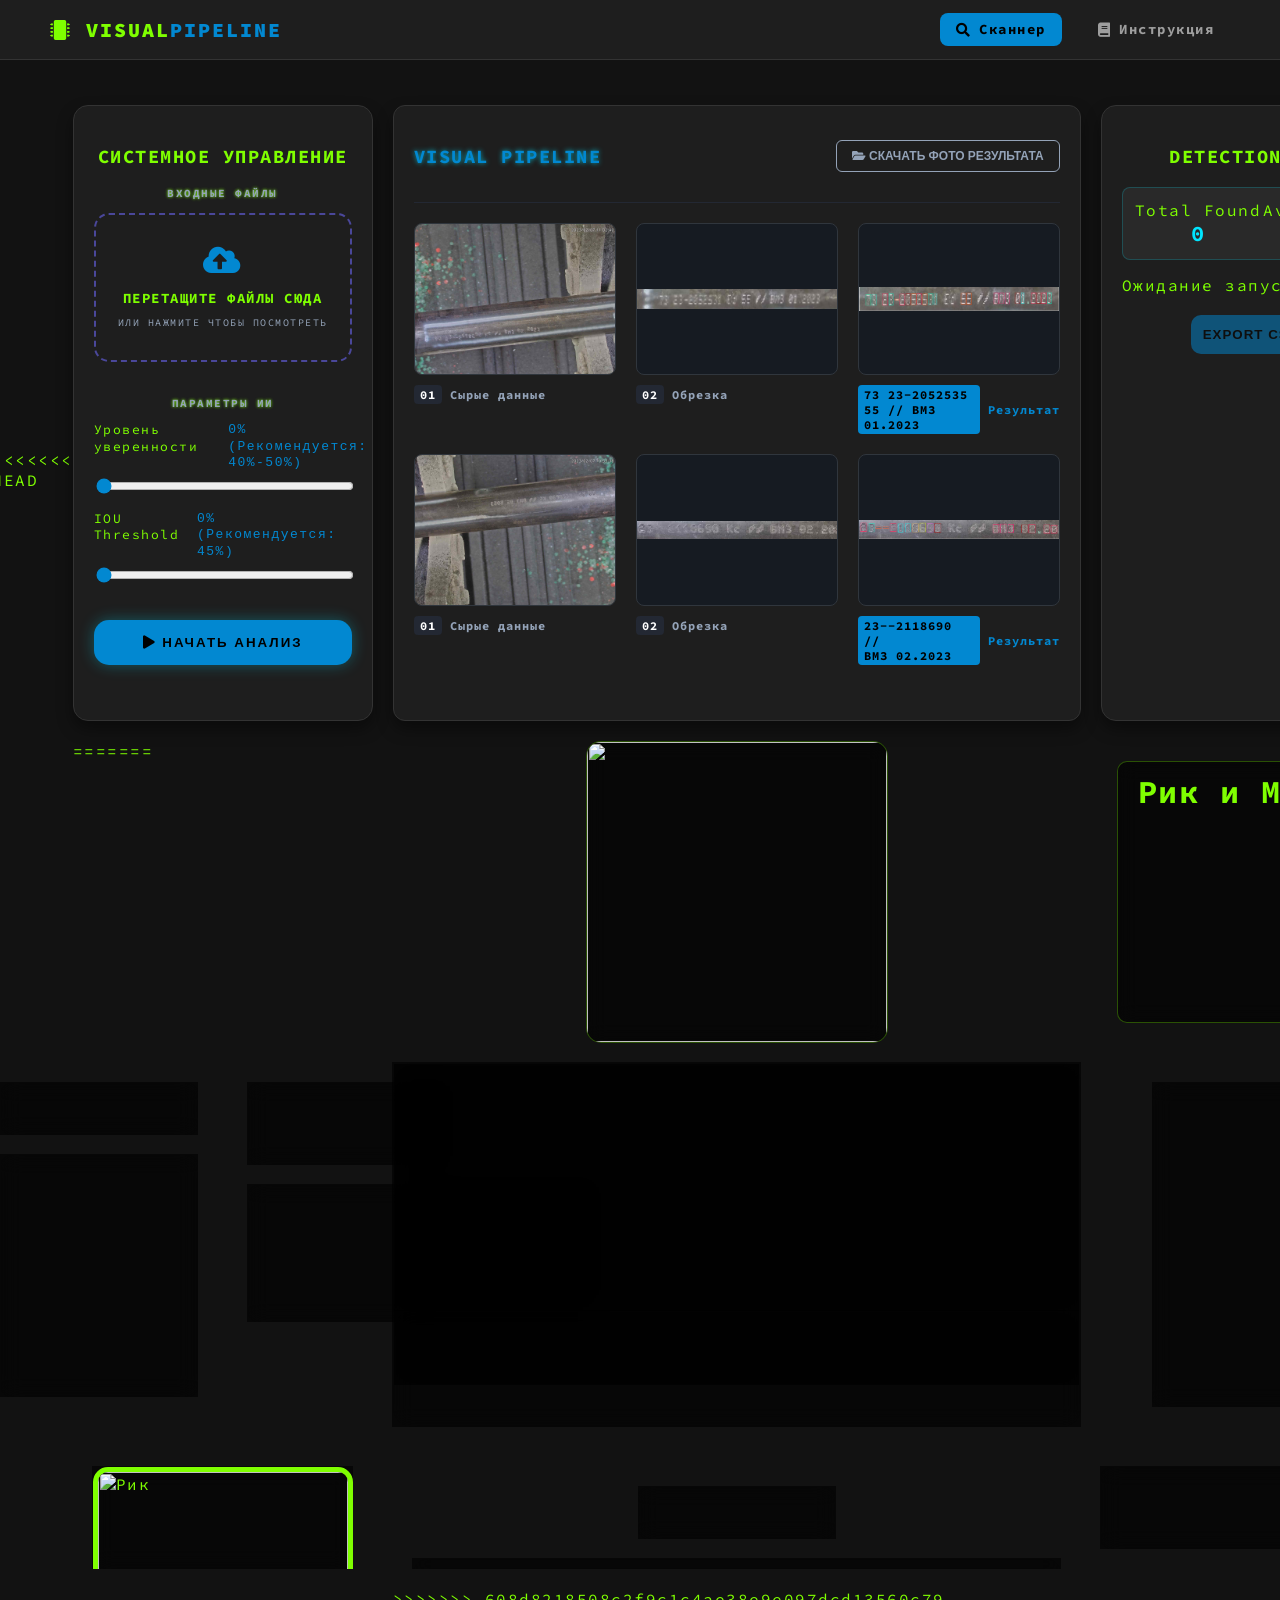
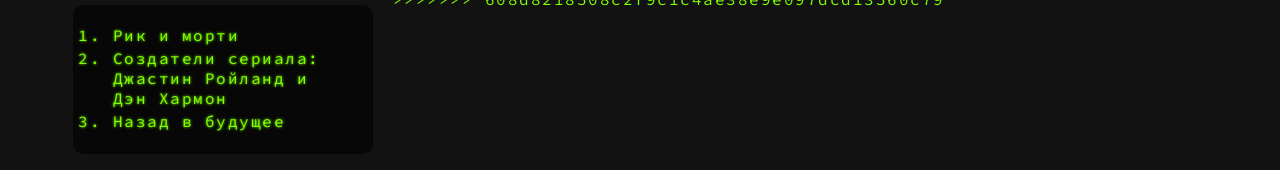
==== commit 888de6b2: "комит" ====
--- a/index.html
+++ b/index.html
@@ -1,3 +1,4 @@
+<<<<<<< HEAD
 <!DOCTYPE html>
 <html lang="ru">
 
@@ -167,4 +168,356 @@
         <script src="Script.js"></script>
 </body>
 
-</html>+</html>
+=======
+<!DOCTYPE html>
+<html lang="ru">
+
+<head>
+    <meta charset="UTF-8">
+    <meta name="viewport" content="width=device-width, initial-scale=1.0">
+    <link rel="stylesheet" href="3.css">
+    <title>Рик и Морти</title>
+    <style>
+        @import url('https://fonts.googleapis.com/css2?family=Source+Code+Pro:ital,wght@0,200..900;1,200..900&display=swap');
+
+        html {
+            scroll-behavior: smooth;
+        }
+
+        body {
+            font-family: "Source Code Pro", monospace;
+            background-image: url(https://i.pinimg.com/1200x/71/c0/f4/71c0f492f97c86f23b1bd9c450179d8e.jpg);
+            color: aliceblue;
+            background-attachment: fixed;
+            background-size: cover;
+            background-repeat: no-repeat;
+            background-position: center;
+            margin: 0;
+            padding: 20px;
+            color: chartreuse;
+            letter-spacing: 1.5px;
+            line-height: 1.25;
+        }
+
+        h1, h2 {
+            display: table;
+            margin: 20px auto;
+            background: rgba(0, 0, 0, 0.6);
+            backdrop-filter: blur(10px);
+            border: 1px solid rgba(127, 255, 0, 0.3);
+            padding: 10px 20px;
+            border-radius: 10px;
+            color: chartreuse;
+        }
+
+        .photo0 {
+            display: block;
+            margin: 0 auto;
+            width: 300px;
+            height: auto;
+            border-radius: 15px;
+            background: rgba(0, 0, 0, 0.6);
+            backdrop-filter: blur(10px);
+            border: 1px solid rgba(127, 255, 0, 0.3);
+        }
+
+        .T, .T1 {
+            display: block;
+            border-radius: 15px;
+            background: rgba(0, 0, 0, 0.6);
+            backdrop-filter: blur(10px);
+            border: 1px solid rgba(127, 255, 0, 0.3);
+            max-width: 800px;
+        }
+
+        #T {
+            background: rgba(0, 0, 0, 0.6);
+            backdrop-filter: blur(10px);
+            border: 2px solid chartreuse;
+            width: fit-content;
+            margin: 0 auto;
+            border-radius: 20px;
+            text-align: center;
+        }
+
+        .R, #U {
+            display: table;
+            margin: 0 auto 30px auto;
+            background: rgba(0, 0, 0, 0.6);
+            padding: 20px 40px;
+            border-radius: 10px;
+        }
+
+        #U1 {
+            display: table;
+            background: rgba(0, 0, 0, 0.6);
+            padding: 20px 40px;
+            border-radius: 10px;
+        }
+
+        .R a, #U a, #U1 a {
+            color: chartreuse;
+            text-decoration: none;
+            display: inline-block;
+            transition: all 150ms ease;
+        }
+
+        .R a:hover, #U a:hover, #U1 a:hover {
+            transform: scale(1.1);
+            color: white;
+            text-shadow: 0 0 10px chartreuse;
+        }
+
+        .character-box {
+            overflow: hidden;
+            padding: 20px;
+        }
+
+        .photo1 {
+            width: 250px;
+            float: left;
+            margin-right: 20px;
+            border: 5px solid chartreuse;
+            border-radius: 15px;
+        }
+
+        .character-box p {
+            background: rgba(0, 0, 0, 0.6);
+            backdrop-filter: blur(10px);
+            border: 1px solid rgba(127, 255, 0, 0.3);
+            padding: 20px;
+            border-radius: 15px;
+            margin-top: 0;
+            max-width: 800px;
+        }
+
+        .R1 {
+            display: block;
+            width: fit-content;
+            margin: 0 auto 30px auto;
+            background: rgba(0, 0, 0, 0.6);
+            padding: 20px 40px;
+            border-radius: 10px;
+            border: 1px solid rgba(127, 255, 0, 0.3);
+        }
+
+        #rick-pic {
+            cursor: pointer;
+            transition-property: transform;
+            transition-duration: 0.2s;
+        }
+
+        #rick-pic:active {
+            transform: scale(0.9);
+        }
+
+        .bubble {
+            position: absolute;
+            top: 20px;
+            left: 50%;
+            transform: translateX(-50%);
+            background: black;
+            color: #00ff00;
+            padding: 10px 15px;
+            border: 2px solid #00ff00;
+            border-radius: 10px;
+            font-weight: bold;
+            box-shadow: 0 0 15px #00ff00;
+            z-index: 100;
+            white-space: nowrap;
+        }
+
+        .photo2 {
+            width: 400px;
+            height: auto;
+            float: left;
+            border: 5px solid chartreuse;
+            border-radius: 15px;
+            margin-right: 20px;
+            margin-top: 10px;
+        }
+
+        .c1 {
+            text-align: center;
+        }
+
+        .R1, p, ol {
+            text-shadow: chartreuse 0 0 3px;
+        }
+
+        hr {
+            color: chartreuse;
+        }
+
+        .CR {
+            display: flex;
+            align-items: flex-start;
+            justify-content: center;
+            gap: 50px;
+        }
+
+        #U {
+            display: flex !important;
+            flex-direction: column;
+            flex-wrap: wrap;
+            height: 100px;
+            width: fit-content;
+            list-style-position: inside;
+            padding: 5px;
+            margin: 0 auto;
+            background: rgba(0, 0, 0, 0.6);
+            backdrop-filter: blur(10px);
+            border: 1px solid rgba(127, 255, 0, 0.3);
+        }
+
+        .c1, .R {
+            background: rgba(0, 0, 0, 0.6);
+            backdrop-filter: blur(10px);
+            border: 1px solid rgba(127, 255, 0, 0.3);
+        }
+
+        .photo1, .photo2, .photo0 {
+            position: relative;
+            z-index: 2;
+        }
+
+        #U li {
+            width: 140px;
+            list-style-position: inside;
+            margin-bottom: 5px;
+            padding-right: 15px;
+        }
+
+        #CR1, #CR2 {
+            flex: 1;
+            max-width: 400px;
+        }
+
+        #CR2 h2 {
+            display: block;
+            text-align: center;
+            width: fit-content;
+        }
+
+        #U {
+            padding-top: 17.5px;
+            padding-bottom: 17.5px;
+            padding-left: 35px;
+        }
+
+        #U1 li {
+            margin-bottom: 3px;
+        }
+
+        a {
+            text-decoration: none;
+            color: #baffba;
+        }
+    </style>
+</head>
+
+<body>
+    <img src="https://upload.wikimedia.org/wikipedia/commons/thumb/b/b1/Rick_and_Morty.svg/1920px-Rick_and_Morty.svg.png"
+        class="photo0">
+
+    <h1 id="top">Рик и Морти</h1>
+
+    <div class="CR">
+        <div id="CR1">
+        <h2 class="c1">Содержание</h2>
+        <ol class="R">
+            <li><a href="#top">Описание сериала</a></li>
+            <li><a href="#bio">Персонажи сериала</a></li>
+            <ul>
+                <li><a href="#bio">Рик Санчез</a></li>
+                <li><a href="#A1">Морти Смит</a></li>
+            </ul>
+            <li><a href="#C1">Источники литературы</a></li>
+        </ol>
+        </div>
+        <div id="CR2">
+            <h2>Сезоны сериала</h2>
+            <ul id="U" >
+                <li><a href="4.html" target="_blank">1 сезон</a></li>
+                <li><a href="4.html" target="_blank">2 сезон</a></li>
+                <li><a href="4.html" target="_blank">3 сезон</a></li>
+                <li><a href="4.html" target="_blank">4 сезон</a></li>
+                <li><a href="4.html" target="_blank">5 сезон</a></li>
+                <li><a href="4.html" target="_blank">6 сезон</a></li>
+                <li><a href="4.html" target="_blank">7 сезон</a></li>
+                <li><a href="4.html" target="_blank">8 сезон</a></li>
+            </ul>
+        </div>
+    </div>
+
+    <div id="T">
+    <section class="T" id="description">
+        <p> - американский комедийный научно-фантастический анимационный
+            сериал для взрослых. Во многих сериях поднимаются темы личной
+            ответственности и оправданности риска. Большинство серий состоят из двух параллельных сюжетов:</p>
+        <ul class="R1">
+            <li>Путешествие в параллельные миры.</li>
+            <li>Использование гаджетов Рика членами семьи.</li>
+        </ul>
+    </section>
+    <section class="T1">
+        <p>Для путешествий Рик использует <strong>портальную пушку</strong> и <strong>летающую тарелку</strong>.</p>
+    </section>
+    </div>
+    <h2 id="bio">Рик Санчез</h2>
+
+    <div class="character-box" style="position: relative;">
+        <div id="rick-bubble" class="bubble" style="display: none;">
+            Привет! Я безумный доктор — Рик
+        </div>
+
+        <img id="rick-pic" class="photo1" src="https://i.pinimg.com/736x/d4/ed/16/d4ed163ffbded1492ee04552562e30ac.jpg"
+            alt="Рик">
+
+        <p>Ри́чард Дэ́ниел «Рик» Са́нчес (англ. Richard Daniel «Rick» Sanchez) — один из двух главных героев
+            американского мультсериала «Рик и Морти»<sup><a href="#C1">[1]</a></sup>,
+            созданного Джастином Ройландом<sup><a href="#C1">[2.1]</a></sup> и Дэном Хармоном<sup><a
+                    href="#C1">[2.2]</a></sup>. Рик — гениальный учёный, алкоголик,
+            реалист, атеист и мизантроп; для него характерны цинизм и пренебрежение общепринятыми нормами
+            поведения, а также он боится пиратов. Рик приходится дедушкой <a href="#A1">Морти Смиту</a>, второму
+            главному герою
+            мультсериала. В мультсериале и медиафраншизе в целом появляются и другие версии Рика из параллельных
+            миров; конкретный герой, приключениям которого посвящено повествование, обозначается в мультсериале как
+            «Рик из вселенной C-137».</p>
+    </div>
+    <div class="character-box" style="position: relative;">
+        <h2 id="A1">Морти Смит</h2>
+        <img src="https://avatars.mds.yandex.net/i?id=e5bfa0dbb554132e9ee0779c44e4330c_l-8907325-images-thumbs&n=13"
+            alt="Морти" class="photo2" id="Morti">
+        <p>Мо́ртимер «Мо́рти» Смит (англ. Mortimer «Morty» Smith) — один из главных героев американского комедийного
+            мультсериала «Рик и Морти»<sup><a href="#C1">[1]</a></sup>, внук <a href="#bio">Рика Санчеса</a>,
+            неуверенный в себе и параноидальный 14-летний подросток,
+            ученик средней школы, образ которого основан на образе Марти Макфлая из научно-фантастической трилогии
+            «Назад в будущее»<sup><a href="#C1">[3]</a></sup>. Обладает весьма низкой самооценкой, частым чувством
+            тревоги, стеснительностью,
+            впечатлительностью и добродушностью, а также немного глуповат, в отличие от своего гениального
+            дедушки-учёного Рика.
+            В первых двух сезонах был влюблён в свою одноклассницу Джессику, позднее в некоторых сериях, таких как
+            «Отдых и риклаксация»
+            (англ. Rest and Ricklaxation), «Анатомический парк» (англ. Anatomy Park) и «Эпизод про чан с кислотой»
+            (англ. The Vat of Acid
+            Episode), он заводил отношения с другими девушками и в последующих сезонах уже не имел к ней интереса.</p>
+    </div>
+    <h2 class="C" id="C1">Источники литературы</h2>
+    <ol id="U1">
+        <li><a href="https://ru.wikipedia.org/wiki/%D0%A0%D0%B8%D0%BA_%D0%B8_%D0%9C%D0%BE%D1%80%D1%82%D0%B8"
+                target="_blank">Рик и морти</a></li>
+        <li>Создатели сериала:<a
+                href="https://ru.wikipedia.org/wiki/%D0%A0%D0%BE%D0%B9%D0%BB%D0%B0%D0%BD%D0%B4,_%D0%94%D0%B6%D0%B0%D1%81%D1%82%D0%B8%D0%BD"
+                target="_blank">Джастин Ройланд</a> и <a
+                href="https://ru.wikipedia.org/wiki/%D0%A5%D0%B0%D1%80%D0%BC%D0%BE%D0%BD,_%D0%94%D1%8D%D0%BD"
+                target="_blank">Дэн Хармон</a></li>
+        <li><a target="_blank"
+                href="https://ru.wikipedia.org/wiki/%D0%9D%D0%B0%D0%B7%D0%B0%D0%B4_%D0%B2_%D0%B1%D1%83%D0%B4%D1%83%D1%89%D0%B5%D0%B5_(%D1%84%D1%80%D0%B0%D0%BD%D1%88%D0%B8%D0%B7%D0%B0)">Назад
+                в будущее</a></li>
+    </ol>
+    <script src="3.js"></script>
+</body>
+</html>
+>>>>>>> 608d8218508c2f9c1c4ae38e9e097dcd13560c79
--- a/3.css
+++ b/3.css
@@ -0,0 +1,473 @@
+<<<<<<< HEAD
+@import url('https://fonts.googleapis.com/css2?family=Source+Code+Pro:ital,wght@0,200..900;1,200..900&display=swap');
+
+html {
+    scroll-behavior: smooth;
+}
+
+body {
+    font-family: "Source Code Pro", monospace;
+    background-image: url(https://i.pinimg.com/1200x/71/c0/f4/71c0f492f97c86f23b1bd9c450179d8e.jpg);
+    color: aliceblue;
+    background-attachment: fixed;
+    background-size: cover;
+    background-repeat: no-repeat;
+    background-position: center;
+    margin: 0;
+    padding: 20px;
+    color: chartreuse;
+    letter-spacing: 1.5px;
+    line-height: 1.25;
+}
+
+h1, h2 {
+    display: table;
+    margin: 20px auto;
+    background: rgba(0, 0, 0, 0.6);
+    backdrop-filter: blur(10px);
+    border: 1px solid rgba(127, 255, 0, 0.3);
+    padding: 10px 20px;
+    border-radius: 10px;
+    color: chartreuse;
+}
+
+.photo0 {
+    display: block;
+    margin: 0 auto;
+    width: 300px;
+    height: auto;
+    border-radius: 15px;
+    background: rgba(0, 0, 0, 0.6);
+    backdrop-filter: blur(10px);
+    border: 1px solid rgba(127, 255, 0, 0.3);
+}
+
+.T, .T1 {
+    display: block;
+    border-radius: 15px;
+    background: rgba(0, 0, 0, 0.6);
+    backdrop-filter: blur(10px);
+    border: 1px solid rgba(127, 255, 0, 0.3);
+    max-width: 800px;
+}
+
+#T {
+    background: rgba(0, 0, 0, 0.6);
+    backdrop-filter: blur(10px);
+    border: 2px solid chartreuse;
+    width: fit-content;
+    margin: 0 auto;
+    border-radius: 20px;
+    text-align: center;
+}
+
+.R, #U {
+    display: table;
+    margin: 0 auto 30px auto;
+    background: rgba(0, 0, 0, 0.6);
+    padding: 20px 40px;
+    border-radius: 10px;
+}
+
+#U1 {
+    display: table;
+    background: rgba(0, 0, 0, 0.6);
+    padding: 20px 40px;
+    border-radius: 10px;
+}
+
+.R a, #U a, #U1 a {
+    color: chartreuse;
+    text-decoration: none;
+    display: inline-block;
+    transition: all 150ms ease;
+}
+
+.R a:hover, #U a:hover, #U1 a:hover {
+    transform: scale(1.1);
+    color: white;
+    text-shadow: 0 0 10px chartreuse;
+}
+
+.character-box {
+    overflow: hidden;
+    padding: 20px;
+}
+
+.photo1 {
+    width: 250px;
+    float: left;
+    margin-right: 20px;
+    border: 5px solid chartreuse;
+    border-radius: 15px;
+}
+
+.character-box p {
+    background: rgba(0, 0, 0, 0.6);
+    backdrop-filter: blur(10px);
+    border: 1px solid rgba(127, 255, 0, 0.3);
+    padding: 20px;
+    border-radius: 15px;
+    margin-top: 0;
+    max-width: 800px;
+}
+
+.R1 {
+    display: block;
+    width: fit-content;
+    margin: 0 auto 30px auto;
+    background: rgba(0, 0, 0, 0.6);
+    padding: 20px 40px;
+    border-radius: 10px;
+    border: 1px solid rgba(127, 255, 0, 0.3);
+}
+
+#rick-pic {
+    cursor: pointer;
+    transition-property: transform;
+    transition-duration: 0.2s;
+}
+
+#rick-pic:active {
+    transform: scale(0.9);
+}
+
+.bubble {
+    position: absolute;
+    top: 20px;
+    left: 50%;
+    transform: translateX(-50%);
+    background: black;
+    color: #00ff00;
+    padding: 10px 15px;
+    border: 2px solid #00ff00;
+    border-radius: 10px;
+    font-weight: bold;
+    box-shadow: 0 0 15px #00ff00;
+    z-index: 100;
+    white-space: nowrap;
+}
+
+.photo2 {
+    width: 400px;
+    height: auto;
+    float: left;
+    border: 5px solid chartreuse;
+    border-radius: 15px;
+    margin-right: 20px;
+    margin-top: 10px;
+}
+
+.c1 {
+    text-align: center;
+}
+
+.R1, p, ol {
+    text-shadow: chartreuse 0 0 3px;
+}
+
+hr {
+    color: chartreuse;
+}
+
+.CR {
+    display: flex;
+    align-items: flex-start;
+    justify-content: center;
+    gap: 50px;
+}
+
+#U {
+    display: flex !important;
+    flex-direction: column;
+    flex-wrap: wrap;
+    height: 100px;
+    width: fit-content;
+    list-style-position: inside;
+    padding: 5px;
+    margin: 0 auto;
+    background: rgba(0, 0, 0, 0.6);
+    backdrop-filter: blur(10px);
+    border: 1px solid rgba(127, 255, 0, 0.3);
+}
+
+.c1, .R {
+    background: rgba(0, 0, 0, 0.6);
+    backdrop-filter: blur(10px);
+    border: 1px solid rgba(127, 255, 0, 0.3);
+}
+
+.photo1, .photo2, .photo0 {
+    position: relative;
+    z-index: 2;
+}
+
+#U li {
+    width: 140px;
+    list-style-position: inside;
+    margin-bottom: 5px;
+    padding-right: 15px;
+}
+
+#CR1, #CR2 {
+    flex: 1;
+    max-width: 400px;
+}
+
+#CR2 h2 {
+    display: block;
+    text-align: center;
+    width: fit-content;
+}
+
+#U {
+    padding-top: 17.5px;
+    padding-bottom: 17.5px;
+    padding-left: 35px;
+}
+
+#U1 li {
+    margin-bottom: 3px;
+}
+
+a {
+    text-decoration: none;
+    color: #baffba;
+}
+=======
+@import url('https://fonts.googleapis.com/css2?family=Source+Code+Pro:ital,wght@0,200..900;1,200..900&display=swap');
+
+html {
+    scroll-behavior: smooth;
+}
+
+body {
+    font-family: "Source Code Pro", monospace;
+    background-image: url(https://i.pinimg.com/1200x/71/c0/f4/71c0f492f97c86f23b1bd9c450179d8e.jpg);
+    color: aliceblue;
+    background-attachment: fixed;
+    background-size: cover;
+    background-repeat: no-repeat;
+    background-position: center;
+    margin: 0;
+    padding: 20px;
+    color: chartreuse;
+    letter-spacing: 1.5px;
+    line-height: 1.25;
+}
+
+h1, h2 {
+    display: table;
+    margin: 20px auto;
+    background: rgba(0, 0, 0, 0.6);
+    backdrop-filter: blur(10px);
+    border: 1px solid rgba(127, 255, 0, 0.3);
+    padding: 10px 20px;
+    border-radius: 10px;
+    color: chartreuse;
+}
+
+.photo0 {
+    display: block;
+    margin: 0 auto;
+    width: 300px;
+    height: auto;
+    border-radius: 15px;
+    background: rgba(0, 0, 0, 0.6);
+    backdrop-filter: blur(10px);
+    border: 1px solid rgba(127, 255, 0, 0.3);
+}
+
+.T, .T1 {
+    display: block;
+    border-radius: 15px;
+    background: rgba(0, 0, 0, 0.6);
+    backdrop-filter: blur(10px);
+    border: 1px solid rgba(127, 255, 0, 0.3);
+    max-width: 800px;
+}
+
+#T {
+    background: rgba(0, 0, 0, 0.6);
+    backdrop-filter: blur(10px);
+    border: 2px solid chartreuse;
+    width: fit-content;
+    margin: 0 auto;
+    border-radius: 20px;
+    text-align: center;
+}
+
+.R, #U {
+    display: table;
+    margin: 0 auto 30px auto;
+    background: rgba(0, 0, 0, 0.6);
+    padding: 20px 40px;
+    border-radius: 10px;
+}
+
+#U1 {
+    display: table;
+    background: rgba(0, 0, 0, 0.6);
+    padding: 20px 40px;
+    border-radius: 10px;
+}
+
+.R a, #U a, #U1 a {
+    color: chartreuse;
+    text-decoration: none;
+    display: inline-block;
+    transition: all 150ms ease;
+}
+
+.R a:hover, #U a:hover, #U1 a:hover {
+    transform: scale(1.1);
+    color: white;
+    text-shadow: 0 0 10px chartreuse;
+}
+
+.character-box {
+    overflow: hidden;
+    padding: 20px;
+}
+
+.photo1 {
+    width: 250px;
+    float: left;
+    margin-right: 20px;
+    border: 5px solid chartreuse;
+    border-radius: 15px;
+}
+
+.character-box p {
+    background: rgba(0, 0, 0, 0.6);
+    backdrop-filter: blur(10px);
+    border: 1px solid rgba(127, 255, 0, 0.3);
+    padding: 20px;
+    border-radius: 15px;
+    margin-top: 0;
+    max-width: 800px;
+}
+
+.R1 {
+    display: block;
+    width: fit-content;
+    margin: 0 auto 30px auto;
+    background: rgba(0, 0, 0, 0.6);
+    padding: 20px 40px;
+    border-radius: 10px;
+    border: 1px solid rgba(127, 255, 0, 0.3);
+}
+
+#rick-pic {
+    cursor: pointer;
+    transition-property: transform;
+    transition-duration: 0.2s;
+}
+
+#rick-pic:active {
+    transform: scale(0.9);
+}
+
+.bubble {
+    position: absolute;
+    top: 20px;
+    left: 50%;
+    transform: translateX(-50%);
+    background: black;
+    color: #00ff00;
+    padding: 10px 15px;
+    border: 2px solid #00ff00;
+    border-radius: 10px;
+    font-weight: bold;
+    box-shadow: 0 0 15px #00ff00;
+    z-index: 100;
+    white-space: nowrap;
+}
+
+.photo2 {
+    width: 400px;
+    height: auto;
+    float: left;
+    border: 5px solid chartreuse;
+    border-radius: 15px;
+    margin-right: 20px;
+    margin-top: 10px;
+}
+
+.c1 {
+    text-align: center;
+}
+
+.R1, p, ol {
+    text-shadow: chartreuse 0 0 3px;
+}
+
+hr {
+    color: chartreuse;
+}
+
+.CR {
+    display: flex;
+    align-items: flex-start;
+    justify-content: center;
+    gap: 50px;
+}
+
+#U {
+    display: flex !important;
+    flex-direction: column;
+    flex-wrap: wrap;
+    height: 100px;
+    width: fit-content;
+    list-style-position: inside;
+    padding: 5px;
+    margin: 0 auto;
+    background: rgba(0, 0, 0, 0.6);
+    backdrop-filter: blur(10px);
+    border: 1px solid rgba(127, 255, 0, 0.3);
+}
+
+.c1, .R {
+    background: rgba(0, 0, 0, 0.6);
+    backdrop-filter: blur(10px);
+    border: 1px solid rgba(127, 255, 0, 0.3);
+}
+
+.photo1, .photo2, .photo0 {
+    position: relative;
+    z-index: 2;
+}
+
+#U li {
+    width: 140px;
+    list-style-position: inside;
+    margin-bottom: 5px;
+    padding-right: 15px;
+}
+
+#CR1, #CR2 {
+    flex: 1;
+    max-width: 400px;
+}
+
+#CR2 h2 {
+    display: block;
+    text-align: center;
+    width: fit-content;
+}
+
+#U {
+    padding-top: 17.5px;
+    padding-bottom: 17.5px;
+    padding-left: 35px;
+}
+
+#U1 li {
+    margin-bottom: 3px;
+}
+
+a {
+    text-decoration: none;
+    color: #baffba;
+}
+>>>>>>> 608d8218508c2f9c1c4ae38e9e097dcd13560c79
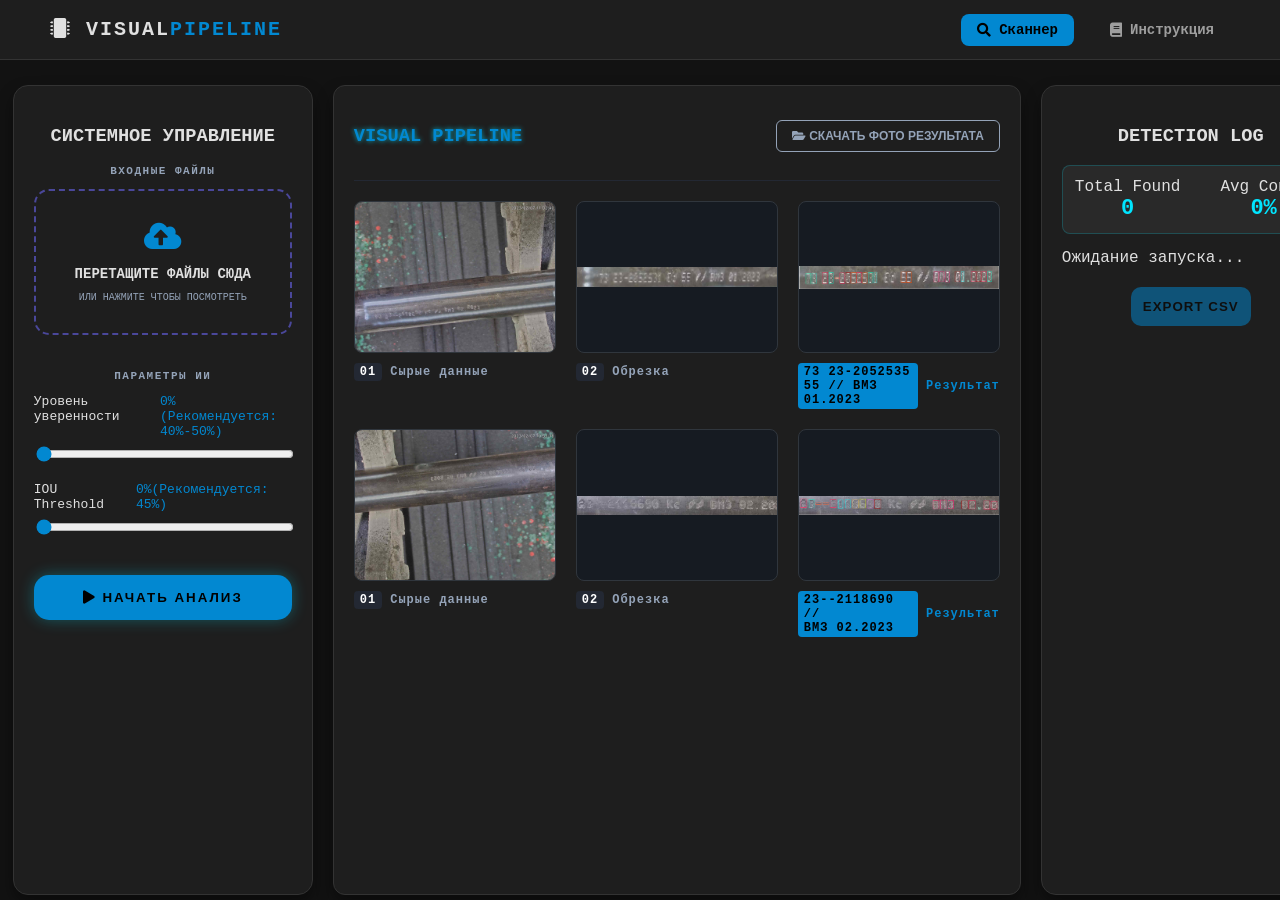
==== commit 284d4176: "Теперь можно вставлять 2 видео и будет норм сайт" ====
--- a/index.html
+++ b/index.html
@@ -1,4 +1,3 @@
-<<<<<<< HEAD
 <!DOCTYPE html>
 <html lang="ru">
 
@@ -168,356 +167,4 @@
         <script src="Script.js"></script>
 </body>
 
-</html>
-=======
-<!DOCTYPE html>
-<html lang="ru">
-
-<head>
-    <meta charset="UTF-8">
-    <meta name="viewport" content="width=device-width, initial-scale=1.0">
-    <link rel="stylesheet" href="3.css">
-    <title>Рик и Морти</title>
-    <style>
-        @import url('https://fonts.googleapis.com/css2?family=Source+Code+Pro:ital,wght@0,200..900;1,200..900&display=swap');
-
-        html {
-            scroll-behavior: smooth;
-        }
-
-        body {
-            font-family: "Source Code Pro", monospace;
-            background-image: url(https://i.pinimg.com/1200x/71/c0/f4/71c0f492f97c86f23b1bd9c450179d8e.jpg);
-            color: aliceblue;
-            background-attachment: fixed;
-            background-size: cover;
-            background-repeat: no-repeat;
-            background-position: center;
-            margin: 0;
-            padding: 20px;
-            color: chartreuse;
-            letter-spacing: 1.5px;
-            line-height: 1.25;
-        }
-
-        h1, h2 {
-            display: table;
-            margin: 20px auto;
-            background: rgba(0, 0, 0, 0.6);
-            backdrop-filter: blur(10px);
-            border: 1px solid rgba(127, 255, 0, 0.3);
-            padding: 10px 20px;
-            border-radius: 10px;
-            color: chartreuse;
-        }
-
-        .photo0 {
-            display: block;
-            margin: 0 auto;
-            width: 300px;
-            height: auto;
-            border-radius: 15px;
-            background: rgba(0, 0, 0, 0.6);
-            backdrop-filter: blur(10px);
-            border: 1px solid rgba(127, 255, 0, 0.3);
-        }
-
-        .T, .T1 {
-            display: block;
-            border-radius: 15px;
-            background: rgba(0, 0, 0, 0.6);
-            backdrop-filter: blur(10px);
-            border: 1px solid rgba(127, 255, 0, 0.3);
-            max-width: 800px;
-        }
-
-        #T {
-            background: rgba(0, 0, 0, 0.6);
-            backdrop-filter: blur(10px);
-            border: 2px solid chartreuse;
-            width: fit-content;
-            margin: 0 auto;
-            border-radius: 20px;
-            text-align: center;
-        }
-
-        .R, #U {
-            display: table;
-            margin: 0 auto 30px auto;
-            background: rgba(0, 0, 0, 0.6);
-            padding: 20px 40px;
-            border-radius: 10px;
-        }
-
-        #U1 {
-            display: table;
-            background: rgba(0, 0, 0, 0.6);
-            padding: 20px 40px;
-            border-radius: 10px;
-        }
-
-        .R a, #U a, #U1 a {
-            color: chartreuse;
-            text-decoration: none;
-            display: inline-block;
-            transition: all 150ms ease;
-        }
-
-        .R a:hover, #U a:hover, #U1 a:hover {
-            transform: scale(1.1);
-            color: white;
-            text-shadow: 0 0 10px chartreuse;
-        }
-
-        .character-box {
-            overflow: hidden;
-            padding: 20px;
-        }
-
-        .photo1 {
-            width: 250px;
-            float: left;
-            margin-right: 20px;
-            border: 5px solid chartreuse;
-            border-radius: 15px;
-        }
-
-        .character-box p {
-            background: rgba(0, 0, 0, 0.6);
-            backdrop-filter: blur(10px);
-            border: 1px solid rgba(127, 255, 0, 0.3);
-            padding: 20px;
-            border-radius: 15px;
-            margin-top: 0;
-            max-width: 800px;
-        }
-
-        .R1 {
-            display: block;
-            width: fit-content;
-            margin: 0 auto 30px auto;
-            background: rgba(0, 0, 0, 0.6);
-            padding: 20px 40px;
-            border-radius: 10px;
-            border: 1px solid rgba(127, 255, 0, 0.3);
-        }
-
-        #rick-pic {
-            cursor: pointer;
-            transition-property: transform;
-            transition-duration: 0.2s;
-        }
-
-        #rick-pic:active {
-            transform: scale(0.9);
-        }
-
-        .bubble {
-            position: absolute;
-            top: 20px;
-            left: 50%;
-            transform: translateX(-50%);
-            background: black;
-            color: #00ff00;
-            padding: 10px 15px;
-            border: 2px solid #00ff00;
-            border-radius: 10px;
-            font-weight: bold;
-            box-shadow: 0 0 15px #00ff00;
-            z-index: 100;
-            white-space: nowrap;
-        }
-
-        .photo2 {
-            width: 400px;
-            height: auto;
-            float: left;
-            border: 5px solid chartreuse;
-            border-radius: 15px;
-            margin-right: 20px;
-            margin-top: 10px;
-        }
-
-        .c1 {
-            text-align: center;
-        }
-
-        .R1, p, ol {
-            text-shadow: chartreuse 0 0 3px;
-        }
-
-        hr {
-            color: chartreuse;
-        }
-
-        .CR {
-            display: flex;
-            align-items: flex-start;
-            justify-content: center;
-            gap: 50px;
-        }
-
-        #U {
-            display: flex !important;
-            flex-direction: column;
-            flex-wrap: wrap;
-            height: 100px;
-            width: fit-content;
-            list-style-position: inside;
-            padding: 5px;
-            margin: 0 auto;
-            background: rgba(0, 0, 0, 0.6);
-            backdrop-filter: blur(10px);
-            border: 1px solid rgba(127, 255, 0, 0.3);
-        }
-
-        .c1, .R {
-            background: rgba(0, 0, 0, 0.6);
-            backdrop-filter: blur(10px);
-            border: 1px solid rgba(127, 255, 0, 0.3);
-        }
-
-        .photo1, .photo2, .photo0 {
-            position: relative;
-            z-index: 2;
-        }
-
-        #U li {
-            width: 140px;
-            list-style-position: inside;
-            margin-bottom: 5px;
-            padding-right: 15px;
-        }
-
-        #CR1, #CR2 {
-            flex: 1;
-            max-width: 400px;
-        }
-
-        #CR2 h2 {
-            display: block;
-            text-align: center;
-            width: fit-content;
-        }
-
-        #U {
-            padding-top: 17.5px;
-            padding-bottom: 17.5px;
-            padding-left: 35px;
-        }
-
-        #U1 li {
-            margin-bottom: 3px;
-        }
-
-        a {
-            text-decoration: none;
-            color: #baffba;
-        }
-    </style>
-</head>
-
-<body>
-    <img src="https://upload.wikimedia.org/wikipedia/commons/thumb/b/b1/Rick_and_Morty.svg/1920px-Rick_and_Morty.svg.png"
-        class="photo0">
-
-    <h1 id="top">Рик и Морти</h1>
-
-    <div class="CR">
-        <div id="CR1">
-        <h2 class="c1">Содержание</h2>
-        <ol class="R">
-            <li><a href="#top">Описание сериала</a></li>
-            <li><a href="#bio">Персонажи сериала</a></li>
-            <ul>
-                <li><a href="#bio">Рик Санчез</a></li>
-                <li><a href="#A1">Морти Смит</a></li>
-            </ul>
-            <li><a href="#C1">Источники литературы</a></li>
-        </ol>
-        </div>
-        <div id="CR2">
-            <h2>Сезоны сериала</h2>
-            <ul id="U" >
-                <li><a href="4.html" target="_blank">1 сезон</a></li>
-                <li><a href="4.html" target="_blank">2 сезон</a></li>
-                <li><a href="4.html" target="_blank">3 сезон</a></li>
-                <li><a href="4.html" target="_blank">4 сезон</a></li>
-                <li><a href="4.html" target="_blank">5 сезон</a></li>
-                <li><a href="4.html" target="_blank">6 сезон</a></li>
-                <li><a href="4.html" target="_blank">7 сезон</a></li>
-                <li><a href="4.html" target="_blank">8 сезон</a></li>
-            </ul>
-        </div>
-    </div>
-
-    <div id="T">
-    <section class="T" id="description">
-        <p> - американский комедийный научно-фантастический анимационный
-            сериал для взрослых. Во многих сериях поднимаются темы личной
-            ответственности и оправданности риска. Большинство серий состоят из двух параллельных сюжетов:</p>
-        <ul class="R1">
-            <li>Путешествие в параллельные миры.</li>
-            <li>Использование гаджетов Рика членами семьи.</li>
-        </ul>
-    </section>
-    <section class="T1">
-        <p>Для путешествий Рик использует <strong>портальную пушку</strong> и <strong>летающую тарелку</strong>.</p>
-    </section>
-    </div>
-    <h2 id="bio">Рик Санчез</h2>
-
-    <div class="character-box" style="position: relative;">
-        <div id="rick-bubble" class="bubble" style="display: none;">
-            Привет! Я безумный доктор — Рик
-        </div>
-
-        <img id="rick-pic" class="photo1" src="https://i.pinimg.com/736x/d4/ed/16/d4ed163ffbded1492ee04552562e30ac.jpg"
-            alt="Рик">
-
-        <p>Ри́чард Дэ́ниел «Рик» Са́нчес (англ. Richard Daniel «Rick» Sanchez) — один из двух главных героев
-            американского мультсериала «Рик и Морти»<sup><a href="#C1">[1]</a></sup>,
-            созданного Джастином Ройландом<sup><a href="#C1">[2.1]</a></sup> и Дэном Хармоном<sup><a
-                    href="#C1">[2.2]</a></sup>. Рик — гениальный учёный, алкоголик,
-            реалист, атеист и мизантроп; для него характерны цинизм и пренебрежение общепринятыми нормами
-            поведения, а также он боится пиратов. Рик приходится дедушкой <a href="#A1">Морти Смиту</a>, второму
-            главному герою
-            мультсериала. В мультсериале и медиафраншизе в целом появляются и другие версии Рика из параллельных
-            миров; конкретный герой, приключениям которого посвящено повествование, обозначается в мультсериале как
-            «Рик из вселенной C-137».</p>
-    </div>
-    <div class="character-box" style="position: relative;">
-        <h2 id="A1">Морти Смит</h2>
-        <img src="https://avatars.mds.yandex.net/i?id=e5bfa0dbb554132e9ee0779c44e4330c_l-8907325-images-thumbs&n=13"
-            alt="Морти" class="photo2" id="Morti">
-        <p>Мо́ртимер «Мо́рти» Смит (англ. Mortimer «Morty» Smith) — один из главных героев американского комедийного
-            мультсериала «Рик и Морти»<sup><a href="#C1">[1]</a></sup>, внук <a href="#bio">Рика Санчеса</a>,
-            неуверенный в себе и параноидальный 14-летний подросток,
-            ученик средней школы, образ которого основан на образе Марти Макфлая из научно-фантастической трилогии
-            «Назад в будущее»<sup><a href="#C1">[3]</a></sup>. Обладает весьма низкой самооценкой, частым чувством
-            тревоги, стеснительностью,
-            впечатлительностью и добродушностью, а также немного глуповат, в отличие от своего гениального
-            дедушки-учёного Рика.
-            В первых двух сезонах был влюблён в свою одноклассницу Джессику, позднее в некоторых сериях, таких как
-            «Отдых и риклаксация»
-            (англ. Rest and Ricklaxation), «Анатомический парк» (англ. Anatomy Park) и «Эпизод про чан с кислотой»
-            (англ. The Vat of Acid
-            Episode), он заводил отношения с другими девушками и в последующих сезонах уже не имел к ней интереса.</p>
-    </div>
-    <h2 class="C" id="C1">Источники литературы</h2>
-    <ol id="U1">
-        <li><a href="https://ru.wikipedia.org/wiki/%D0%A0%D0%B8%D0%BA_%D0%B8_%D0%9C%D0%BE%D1%80%D1%82%D0%B8"
-                target="_blank">Рик и морти</a></li>
-        <li>Создатели сериала:<a
-                href="https://ru.wikipedia.org/wiki/%D0%A0%D0%BE%D0%B9%D0%BB%D0%B0%D0%BD%D0%B4,_%D0%94%D0%B6%D0%B0%D1%81%D1%82%D0%B8%D0%BD"
-                target="_blank">Джастин Ройланд</a> и <a
-                href="https://ru.wikipedia.org/wiki/%D0%A5%D0%B0%D1%80%D0%BC%D0%BE%D0%BD,_%D0%94%D1%8D%D0%BD"
-                target="_blank">Дэн Хармон</a></li>
-        <li><a target="_blank"
-                href="https://ru.wikipedia.org/wiki/%D0%9D%D0%B0%D0%B7%D0%B0%D0%B4_%D0%B2_%D0%B1%D1%83%D0%B4%D1%83%D1%89%D0%B5%D0%B5_(%D1%84%D1%80%D0%B0%D0%BD%D1%88%D0%B8%D0%B7%D0%B0)">Назад
-                в будущее</a></li>
-    </ol>
-    <script src="3.js"></script>
-</body>
-</html>
->>>>>>> 608d8218508c2f9c1c4ae38e9e097dcd13560c79
+</html>
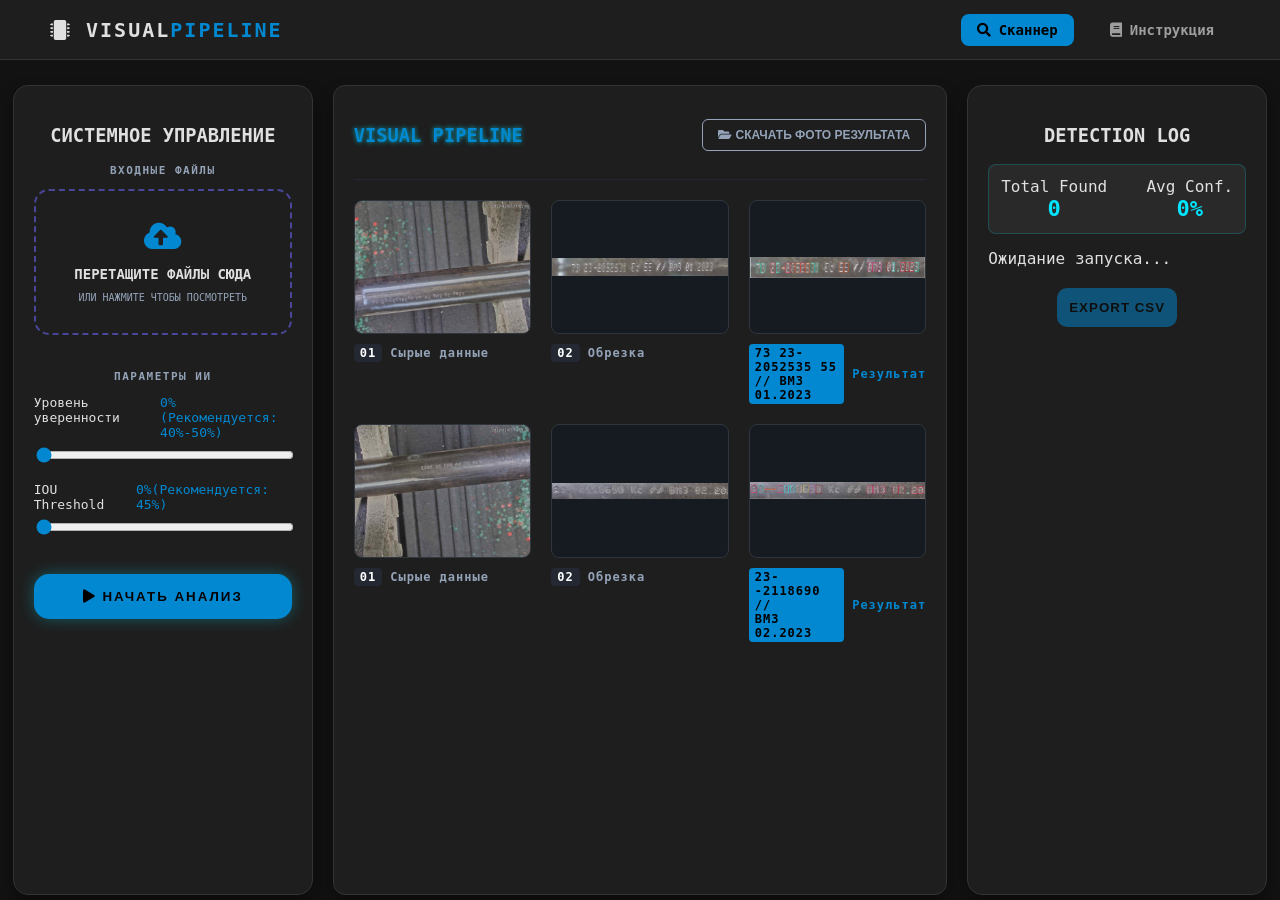
==== commit 4c2b2f0d: "окончательный комит проекта" ====
--- a/index.html
+++ b/index.html
@@ -70,7 +70,7 @@
                     <button class="close-modal" id="close-click">&times;</button>
                 </div>
                 <div class="modal-body">
-                    <div class="file-dummy" id="file-dumme-id">
+                    <div class="file-dummy" id="file-dummy-id">
                         <i class="fas fa-folder-open"></i>
                         <p id="fileStatus">Выберите папку с файлами</p>
                     </div>
@@ -119,21 +119,21 @@
                 </div>
 
 
-                <div class="pipeline-step">
+                <div class="pipeline-step-2" id="Raw-img">
                     <div class="image-box">
                         <img src="C20230207_105340548.jpg" alt="Raw" class="raw-img-preview" id="raw-img-2">
                     </div>
                     <div class="step-label"><span class="step-num">01</span>Сырые данные</div>
                 </div>
 
-                <div class="pipeline-step">
+                <div class="pipeline-step-2" id="Crop-img">
                     <div class="image-box">
                         <img src="C20230207_105340548_crop.png" alt="Crop" class="crop-img-preview">
                     </div>
                     <div class="step-label"><span class="step-num">02</span> Обрезка</div>
                 </div>
 
-                <div class="pipeline-step">
+                <div class="pipeline-step-2" id="Results-img">
                     <div class="image-box">
                         <img src="Screen3.PNG" alt="Result" class="result-img-preview">
                     </div>
--- a/Grid.css
+++ b/Grid.css
@@ -1,5 +1,4 @@
 :root {
-    --accent: #00E5FF;
     --bg-light: #2E2A5E;
     --text-dim: #94A3B8;
     --bg-main: #121212;
@@ -250,7 +249,7 @@
     gap: 20px;
 }
 
-.pipeline-step {
+.pipeline-step, .pipeline-step-2 {
     display: flex;
     flex-direction: column;
     gap: 10px;
@@ -296,8 +295,9 @@
 }
 
 .image-box img {
-    width: 200px;
-    height: auto;/
+    max-width: 100%;
+    max-height: 100%;
+    object-fit: contain;
 }
 
 .image-box {
@@ -403,7 +403,7 @@
     overflow: hidden;
 }
 
-.log-header:isWarning {
+.log-header.isWarning {
     border-left: 3px solid #FFA500;
 }
 
@@ -558,13 +558,19 @@
 }
 
 .pipe-card {
-    background: rgba(255, 255, 255, 0.05); /* Легкий фон для карточки */
+    background: rgba(255, 255, 255, 0.05);
     margin-bottom: 8px;
     padding: 12px;
     border-radius: 8px;
     border: 1px solid var(--border-color);
     display: flex;
     justify-content: space-between;
-    animation: slideUp 0.5s ease forwards; /* Применяем анимацию */
-    opacity: 0; /* Изначально скрыты, пока анимация не начнется */
+    animation: slideUp 0.5s ease forwards;
+    opacity: 0;
+}
+@media (max-width: 1024px) {
+    .Container { grid-template-columns: 1fr; }
+}
+.hidden {
+    display: none !important;
 }
